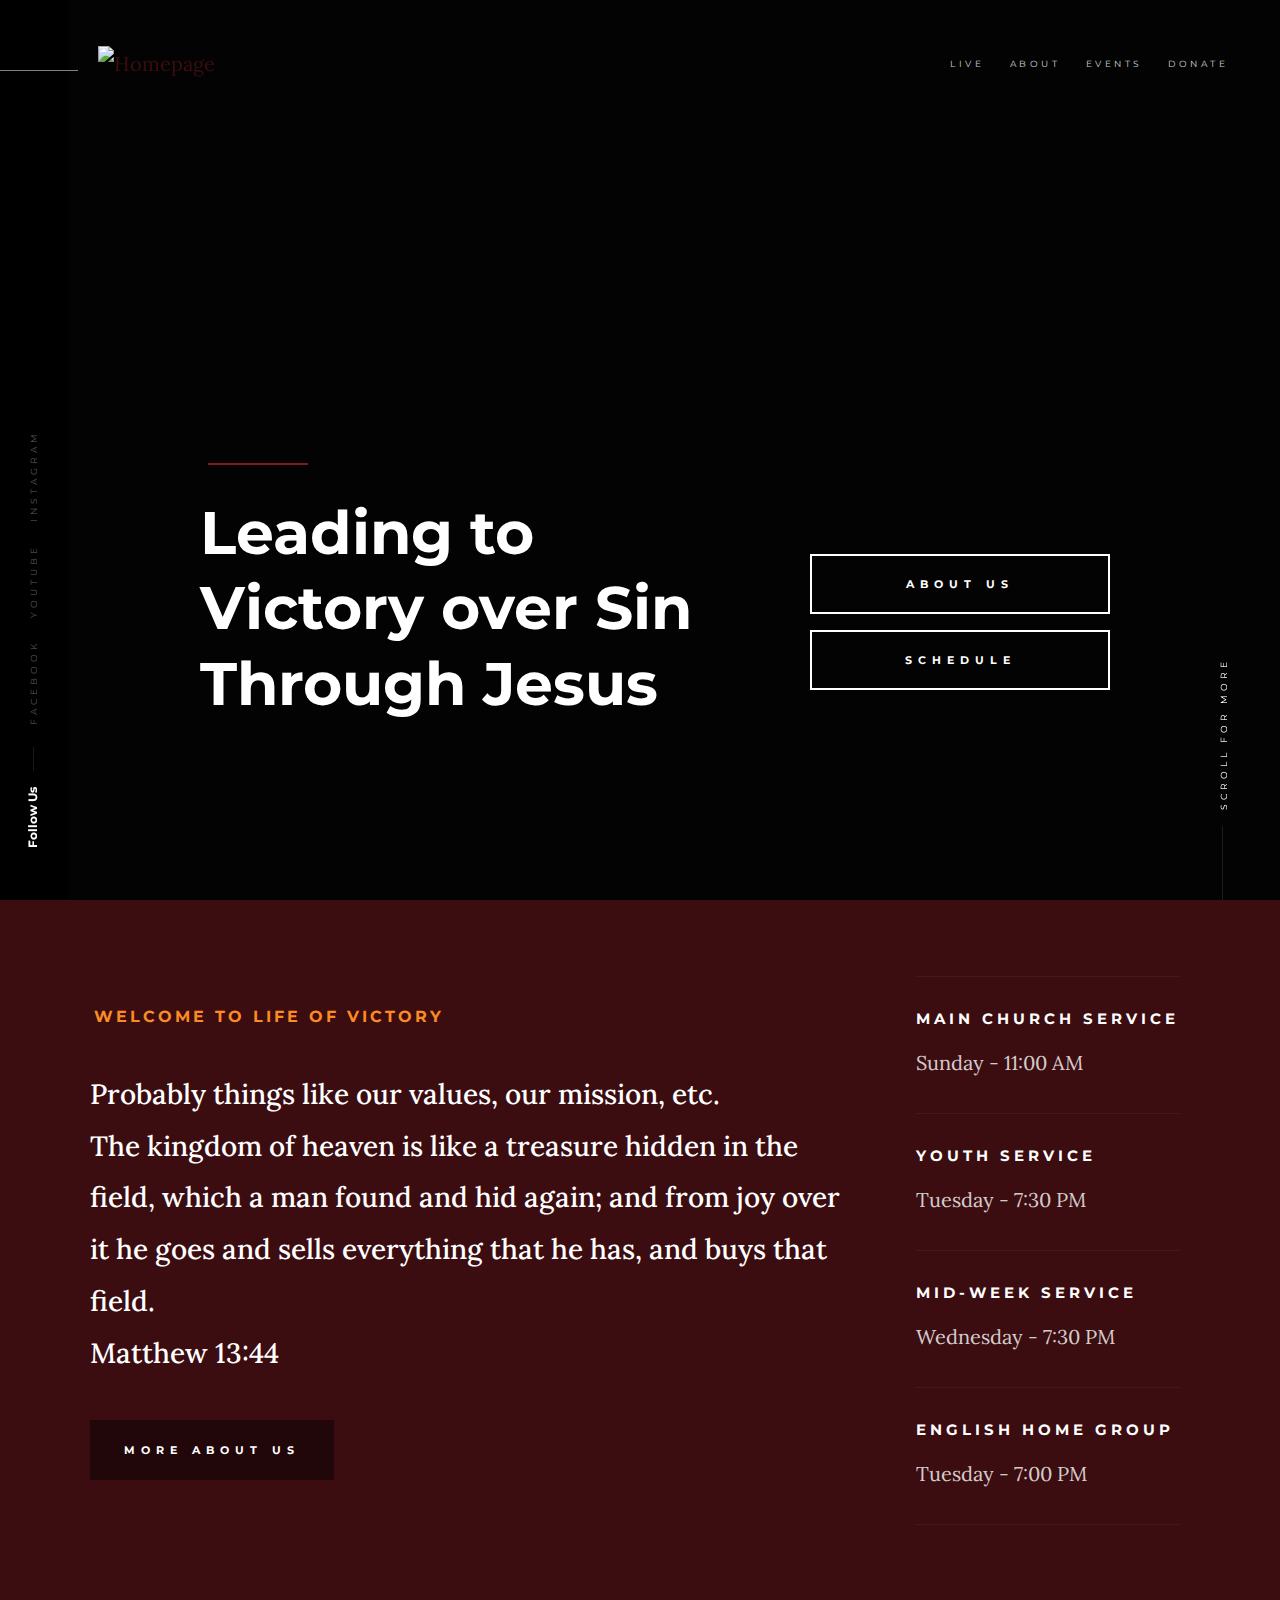
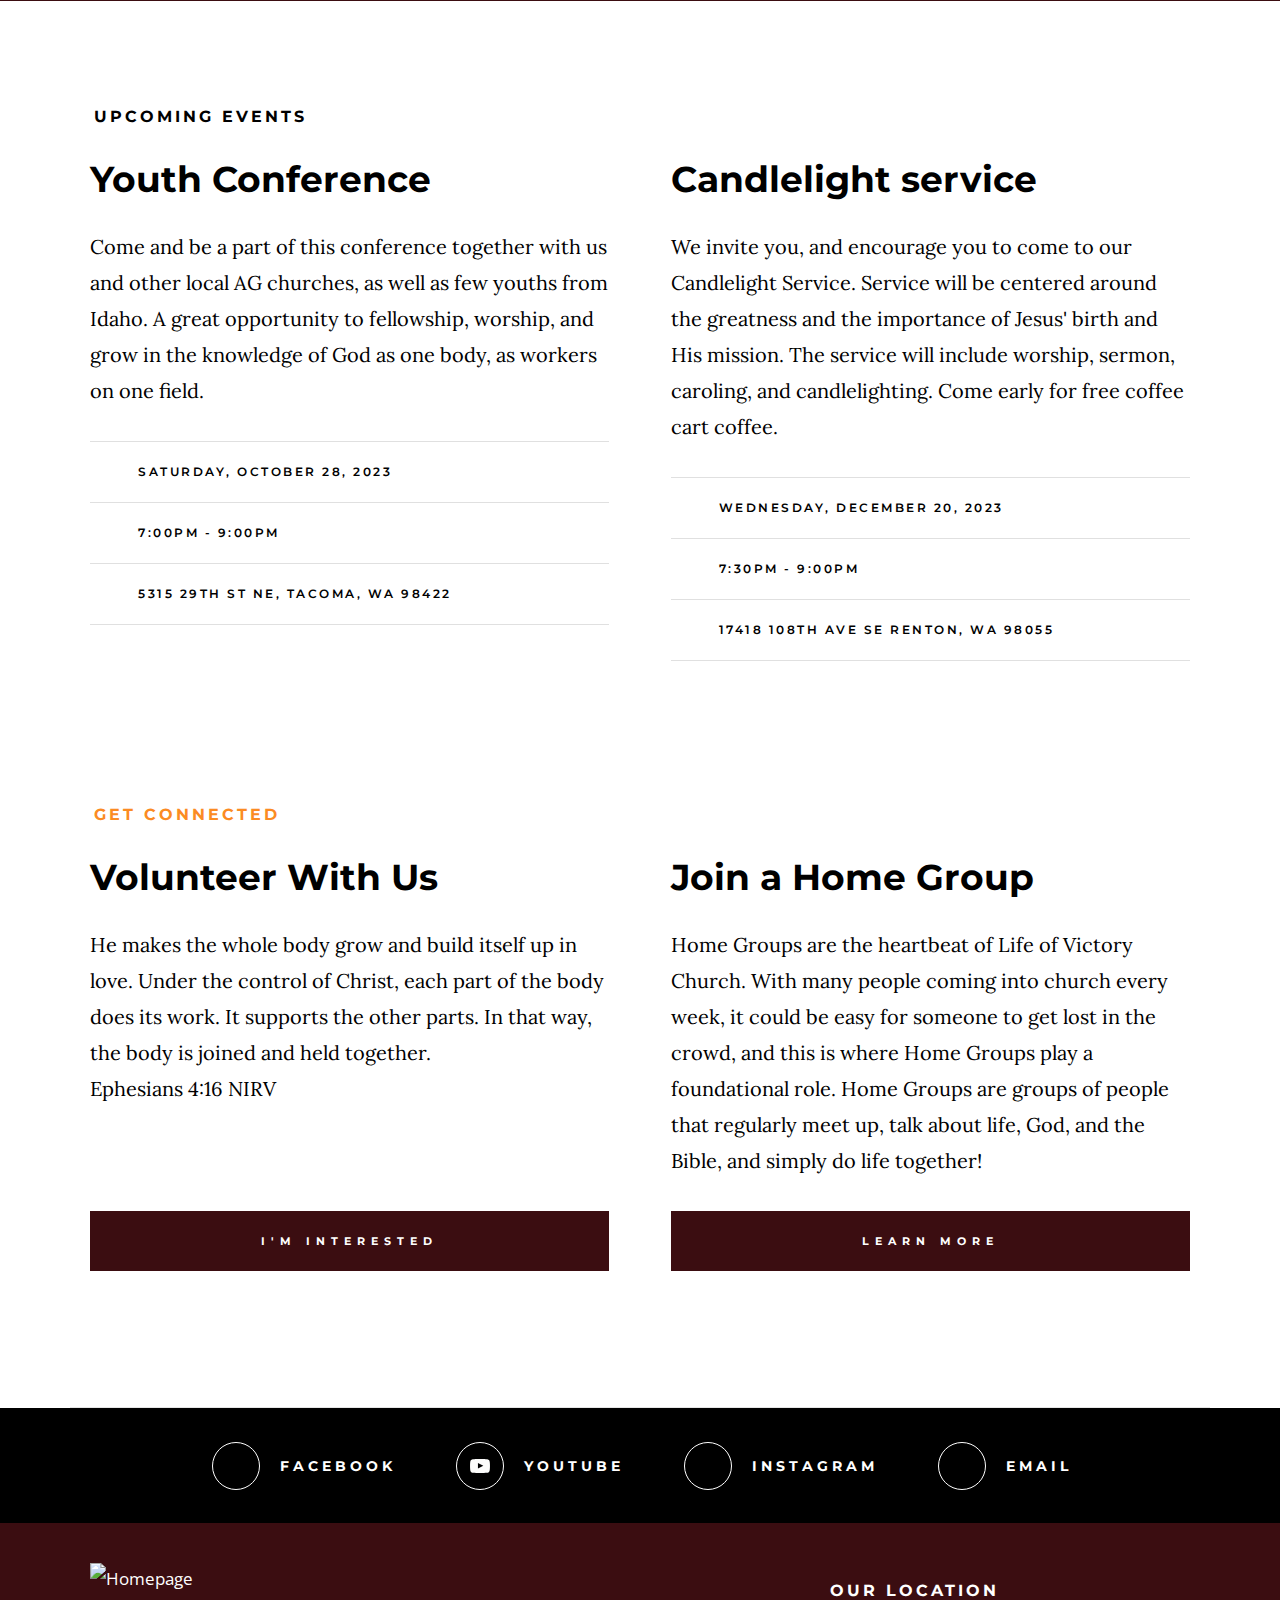
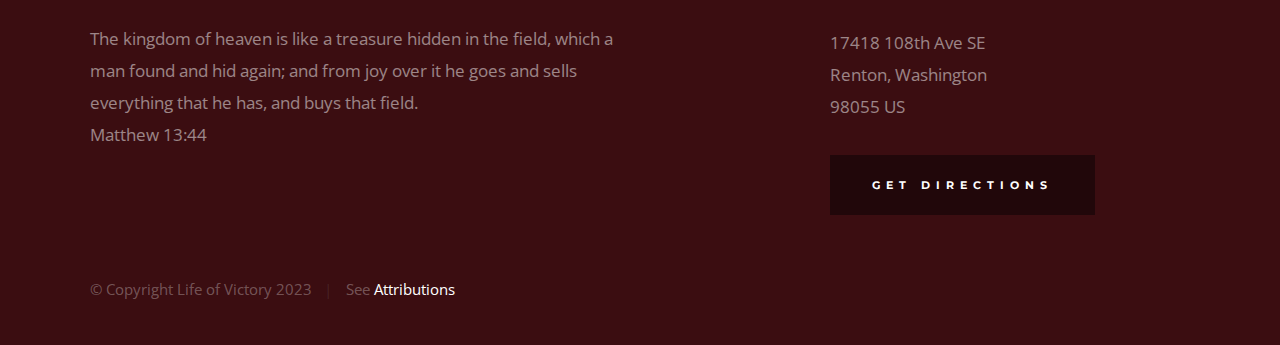
==== index.html @ 15c79e30 "noExtension check" ====
<!DOCTYPE html>
<html class="no-js" lang="en">
<head>

    <!--- basic page needs
    ================================================== -->
    <meta charset="utf-8">
    <title>Life Of Victory</title>
    <meta name="description" content="Protestant church in Renton. Part of Assemblies of God. Sunday Services at 11 AM.">
    <meta name="author" content="">

    <!-- mobile specific metas
    ================================================== -->
    <meta name="viewport" content="width=device-width, initial-scale=1">

    <!-- CSS
    ================================================== -->
    <link rel="stylesheet" href="css/base.css">
    <link rel="stylesheet" href="css/main.css">

    <!-- script
    ================================================== -->
    <script src="js/modernizr.js"></script>

    <!-- favicons
    ================================================== -->
    <link rel="apple-touch-icon" sizes="180x180" href="apple-touch-icon.png">
    <link rel="icon" type="image/png" sizes="32x32" href="favicon-32x32.png">
    <link rel="icon" type="image/png" sizes="16x16" href="favicon-16x16.png">
    <link rel="manifest" href="site.webmanifest"> 

</head>

<body id="top">

    <!-- preloader
    ================================================== -->
    <div id="preloader">
        <div id="loader" class="dots-jump">
            <div></div>
            <div></div>
            <div></div>
        </div>
    </div>


    <!-- header
    ================================================== -->
    <header class="s-header">

        <div class="header-logo">
            <a class="site-logo" href="index.html">
                <img src="images/lovLogo.svg" alt="Homepage">
            </a>
        </div>

        <nav class="header-nav-wrap">
            <ul class="header-nav">
                <li><a href="live" title="Live">Live</a></li>
                <li><a href="about.html" title="About">About</a></li>
                <li><a href="events.html" title="Services">Events</a></li>
                <li><a href="donate.html" title="Donate">Donate</a></li>	
            </ul>
        </nav>

        <a class="header-menu-toggle" href="#0"><span>Menu</span></a>

    </header> <!-- end s-header -->


    <!-- hero (landing page, the first block you see)
    ================================================== -->
    <section class="s-hero" data-parallax="scroll" data-image-src="images/congregation.jpg" data-natural-width=3000 data-natural-height=2000 data-position-y=center>

        <div class="hero-left-bar"></div>

        <div class="row hero-content">

            <div class="column large-full hero-content__text">
                <h1>
                    Leading to  <br>
                    Victory over Sin <br> 
                    Through Jesus
                </h1>

                <div class="hero-content__buttons">
	                <a href="#about" class="btn btn--stroke smoothscroll">About Us</a>
					<a href="#sched" class="btn btn--stroke smoothscroll">Schedule</a>
                </div>
            </div> <!-- end hero-content__text -->

        </div> <!-- end hero-content -->

        <ul class="hero-social">
            <li class="hero-social__title">Follow Us</li>
            <li>
                <a href="https://www.facebook.com/lifeofvictory/" target="_blank" title="">Facebook</a>
            </li>
            <li>
                <a href="https://www.youtube.com/@LifeOfVictoryChurch" target="_blank" title="">YouTube</a>
            </li>
            <li>
                <a href="https://www.instagram.com/lifeofvictorychurch/" target="_blank" title="">Instagram</a>
            </li>
        </ul> <!-- end hero-social -->

        <div class="hero-scroll">
            <a href="#about" class="scroll-link smoothscroll">
                Scroll For More
            </a>
        </div> <!-- end hero-scroll -->

    </section> <!-- end s-hero -->


    <!-- about
    ================================================== -->
    <section id="about" class="s-about">

        <div class="row row-y-center about-content">

            <div class="column medium-full">
                <h3 class="subhead">Welcome to Life of Victory</h3>
                <p class="lead">

                Probably things like our values, our mission, etc. <br>
				The kingdom of heaven is like a treasure hidden in the field, 
				which a man found and hid again; and from joy over it he 
				goes and sells everything that he has, and buys that field. <br>
				Matthew 13:44
                </p>
                <a href="about.html" class="btn btn--primary btn--about">More About Us</a>
            </div>
<section id="sched" style="max-width: 400px;">
            <div class="column medium-full">
                <ul class="about-sched">
                    <li>
                        <h4>Main Church Service</h4>
                        <p>
                        Sunday - 11:00 AM<br>
                        </p>
                    </li>
                    <li>
                        <h4>Youth Service</h4>
                        <p>
                        Tuesday - 7:30 PM<br>
                        </p>
                    </li>
                    <li>
                        <h4>Mid-week Service</h4>
                        <p>
                        Wednesday - 7:30 PM <br>
                        </p>
                    </li>
                    </li>
                    <li>
                        <h4>English Home Group</h4>
                        <p>
                        Tuesday - 7:00 PM <br>
                        </p>
                    </li>
                </ul> <!-- end about-sched-->
            </div>

        </div> <!-- end about-content -->

    </section> <!-- end s-about -->



    <!-- events
    ================================================== -->
    <section id="events" class="s-events">

        <div class="row events-header">
            <div class="column">
                <h2 class="subhead">Upcoming Events</h2>
            </div>
        </div> <!-- end event-header -->

        <div class="row block-large-1-2 block-900-full events-list">
<!-- Insert events under this line: -->
            <div class="column events-list__item">
                <h3 class="display-1 events-list__item-title">
                    <a href="events-single.html" title="">Youth Conference</a>
                </h3>
                <p>
                Come and be a part of this conference together with us and other local AG churches, 
				as well as few youths from Idaho. A great opportunity to fellowship, worship, and 
				grow in the knowledge of God as one body, as workers on one field. 
                </p>
                <ul class="events-list__meta">
                    <li class="events-list__meta-date">Saturday, October 28, 2023</li>
                    <li class="events-list__meta-time">7:00PM - 9:00PM</li>
                    <li class="events-list__meta-location">5315 29th St NE, Tacoma, WA 98422</li>
                </ul>
            </div>
			
            <div class="column events-list__item">
                <h3 class="display-1 events-list__item-title">
                    <a href="events-single.html" title="">Candlelight service </a>
                </h3>
                <p>
                We invite you, and encourage you to come to our Candlelight Service. Service will be centered around the 
				greatness and the importance of Jesus' birth and His mission. The service will include 
				worship, sermon, caroling, and candlelighting. Come early for free coffee cart coffee. 
                </p>
                <ul class="events-list__meta">
                    <li class="events-list__meta-date">Wednesday, December 20, 2023</li>
                    <li class="events-list__meta-time">7:30PM - 9:00PM</li>
                    <li class="events-list__meta-location">17418 108th Ave SE Renton, WA 98055</li>
                </ul>
            </div>
			
<!-- end events-list__item -->

            <!-- <div class="column events-list__item">
                <h3 class="display-1 events-list__item-title">
                    <a href="#0" title="">Youth Services</a>
                </h3>
                <p>
                Laborum distinctio minima doloribus reiciendis aut aliquid. 
                Deleniti est adipisci ut quo ducimus eum ratione voluptas. 
                Voluptatem tenetur rem ratione velit ut. Repudiandae atque 
                perspiciatis est similique rerum nam qui iusto minus. Sapiente 
                porro dolores consequatur optio animi aut facere.
                </p>
                <ul class="events-list__meta">
                    <li class="events-list__meta-date">Friday, July 26, 2019</li>
                    <li class="events-list__meta-time">5:00PM - 6:30PM</li>
                    <li class="events-list__meta-location">1600 Amphitheatre Parkway, Mt. View</li>
                </ul>
            </div> <!-- end events-list__item -->
            <!-- <div class="column events-list__item">
                <h3 class="display-1 events-list__item-title">
                    <a href="#0" title="">Leadership Conference</a>
                </h3>
                <p>
                Optio temporibus suscipit magnam. Consequatur doloribus sed. 
                Explicabo molestiae est minima. Distinctio quis optio architecto 
                molestiae officia molestiae qui veniam minima. Nemo placeat ex 
                dolor ratione qui autem eius vel. In dolorem aut enim aspernatur 
                molestias nostrum.
                </p>
                <ul class="events-list__meta">
                    <li class="events-list__meta-date">Sunday, July 28, 2019</li>
                    <li class="events-list__meta-time">2:00PM - 5:30PM</li>
                    <li class="events-list__meta-location">1600 Amphitheatre Parkway, Mt. View</li>
                </ul>
            </div> <!-- end events-list__item -->

        </div> <!-- end events-list -->

    </section> <!-- end s-events -->
    
	<!-- connect
    ================================================== -->
    <section class="s-connect">
        <div class="row events-header">
            <div class="column">
                <h2 class="subhead">Get Connected</h2>
            </div>
        </div> <!-- end event-header -->

        <div class="row connect-content">
            <div class="column large-half tab-full">
                <h3 class="display-1">Volunteer With Us</h3>
                <p>
                He makes the whole body grow and build itself up in love. Under 
				the control of Christ, each part of the body does its work. It 
				supports the other parts. In that way, the body is joined and held together. <br>
				Ephesians 4:16 NIRV
                </p>

                <a href="volunteer.html" class="btn btn--primary h-full-width">I'm Interested</a>
            </div>
            <div class="column large-half tab-full">
                <h3 class="display-1">Join a Home Group</h3>
                <p>
                Home Groups are the heartbeat of Life of Victory Church. With many people coming into church every
				week, it could be easy for someone to get lost in the crowd, and this is where Home Groups play a
				foundational role. Home Groups are groups of people that regularly meet up, talk about life, God,
				and the Bible, and simply do life together!
				<!--Let us hold fast the confession of our hope without wavering, 
				for He who promised is faithful; and let us consider how to stimulate 
				one another to love and good deeds, not forsaking our own assembling 
				together, as is the habit of some, but encouraging one another; and 
				all the more as you see the day drawing near. <br>
				Hebrews 10:23‭-‬25 NASB1995-->
                </p>

                <a href="home-groups.html" class="btn btn--primary h-full-width">Learn More</a>
            </div>
        </div> <!-- end connect-content  -->

    </section> <!-- end s-connect -->


    <!-- current series (something we could use if we were to do series or update our website regularly) 
    ================================================== -- >
    <section class="s-series">

        <div class="series-img" style="background-image: url('images/series-2000.jpg');"></div>

        <div class="row row-y-center series-content">

            <div class="column large-half medium-full">
                <h3 class="subhead">Current Series</h3>
                <h2>Shape Your Life with the Words of Life.</h2>
                <p>
                Aut sed amet et quis aliquid laborum minus consequatur. Animi repellendus quas. 
                Est voluptates minima ut dolorum aliquid sint. Ratione et et molestias rerum 
                quibusdam. Deserunt suscipit ut expedita. Non numquam aut eum perferendis 
                molestiae praesentium aliquid voluptatum numquam dolorum aliquid sint minima.
                </p>
            </div> <!-- end column -- >

            <div class="column large-half medium-full">
                <div class="series-content__buttons">
                    <a href="" class="btn btn--large h-full-width">Watch the Video</a>
                    <a href="" class="btn btn--large h-full-width">Listen To the Message</a>
                </div>

                <div class="series-content__subscribe">
                    <p>
                    Never missed a message. Subscribe to our YouTube and Podcast channels.
                    </p>
                    
                    <ul class="series-content__subscribe-links">
                        <li class="ss-apple-podcast"><a href="#0">Apple Podcast</a></li>
                        <li class="ss-spotify"><a href="#0">Spotify</a></li>
                        <li class="ss-soundcloud"><a href="#0">SoundCloud</a></li>
                        <li class="ss-youtube"><a href="#0">Youtube</a></li>
                    </ul>
                </div>
            </div> <!-- end column -->
            
        </div> <!-- series-content -->

    </section> <!-- end s-series -->

    <!-- Social
    ================================================== -->
    <section class="s-social">
            
        <div class="row social-content">
            <div class="column">
                <ul class="social-list">
                    <li class="social-list__item">
                        <a href="https://www.facebook.com/lifeofvictory/" target="_blank" title="">
                            <span class="social-list__icon social-list__icon--facebook"></span>
                            <span class="social-list__text">Facebook</span>
                        </a>
                    </li>
                    <li class="social-list__item">
                        <a href="https://www.youtube.com/@LifeOfVictoryChurch" target="_blank" title="">
                            <span class="social-list__icon social-list__icon--youtube"></span>
                            <span class="social-list__text">YouTube</span>
                        </a>
                    </li>
                    <li class="social-list__item">
                        <a href="https://www.instagram.com/lifeofvictorychurch/" target="_blank" title="">
                            <span class="social-list__icon social-list__icon--instagram"></span>
                            <span class="social-list__text">Instagram</span>
                        </a>
                    </li>
                    <li class="social-list__item">
                        <a href="mailto:lifeofvictorychurch@gmail.com" title="">
                            <span class="social-list__icon social-list__icon--email"></span>
                            <span class="social-list__text">Email</span>
                        </a>
                    </li>
                </ul>
            </div>
        </div> <!-- end social-content -->

    </section> <!-- end s-social -->


    <!-- footer
    ================================================== -->
    <footer class="s-footer">

        <div class="row footer-top">
            <div class="column large-4 medium-5 tab-full">
                <div class="footer-logo">
                    <a class="site-footer-logo" href="index.html">
                        <img src="images/lovLogo.svg" alt="Homepage">
                    </a>
                </div>  <!-- footer-logo -->
                <p>
				The kingdom of heaven is like a treasure hidden in the field, 
				which a man found and hid again; and from joy over it he 
				goes and sells everything that he has, and buys that field. <br>
				Matthew 13:44
                </p>
            </div>
            <div class="column tab-full" style="max-width: 400px;">
                <div class="row">
                    <div class="column medium-full">
                        <h4 class="h6">Our Location</h4>
                        <p>
                        17418 108th Ave SE <br>
                        Renton, Washington <br>
                        98055 US <!-- I'll need to move this to the right a b it more later -->
                        </p>
        
                        <p>
                        <a href="https://maps.app.goo.gl/Znu6bieFxvWoBNvF9" target="_blank" class="btn btn--footer">Get Directions</a>
                        </p>
                    </div>
                    <!--<div class="column large-5 medium-full">
                        <h4 class="h6">Quick Links</h4>
                        <ul class="footer-list">
                            <li><a href="index.html">Home</a></li>
                            <li><a href="about.html">About</a></li>
                            <li><a href="volunteer.html">Volunteer</a></li>
                            <li><a href="connect-group.html">Connect Groups</a></li>
                            <li><a href="events.html">Upcoming Events</a></li>
                            <li><a href="contact.html">Contact</a></li>
                        </ul>
                    </div>-->
                </div>
            </div>
        </div> <!-- end footer-top -->

        <div class="row footer-bottom">
            <div class="column ss-copyright">
                <span>© Copyright Life of Victory 2023</span> 
                <span>See <a href="attributions.html">Attributions</a></span>
            </div>
        </div> <!-- footer-bottom -->

        <div class="ss-go-top">
            <a class="smoothscroll" title="Back to Top" href="#top">
                <svg xmlns="http://www.w3.org/2000/svg" width="24" height="24" viewBox="0 0 24 24"><path d="M12 0l8 9h-6v15h-4v-15h-6z"/></svg>
            </a>
        </div> <!-- ss-go-top -->

    </footer> <!-- end s-footer -->


    <!-- Java Script
    ================================================== -->
    <script src="js/jquery-3.2.1.min.js"></script>
    <script src="js/plugins.js"></script>
    <script src="js/main.js"></script>

</body>
---- css/base.css ----
/* =================================================================== 
 *  Hesed Base Stylesheet
 *  Ver. 1.0.0
 *  07-25-2019
 *  ------------------------------------------------------------------
 *
 *  TOC:
 *	# imports 
 *	# normalize
 *	# grid v2.1.0
 *	# block grids
 *	# MISC
 *
 * =================================================================== */

/* ===================================================================
 * # imports 
 *
 * ------------------------------------------------------------------- */
@import url("https://fonts.googleapis.com/css?family=Montserrat:400,500,600,700|Open+Sans:300,400,500,600,700|Lora:400,400i,700,700i&display=swap");


/* ==========================================================================
 * # normalize
 * normalize.css v8.0.1 | MIT License |
 * github.com/necolas/normalize.css
 *
 * -------------------------------------------------------------------------- */

/* ------------------------------------------------------------------- 
 * ## document
 * ------------------------------------------------------------------- */

/* 1. Correct the line height in all browsers.
 * 2. Prevent adjustments of font size after orientation changes in iOS.*/
html {
	line-height: 1.15;  /* 1 */
	-webkit-text-size-adjust: 100%;  /* 2 */
}

/* ------------------------------------------------------------------- 
 * ## sections
 * ------------------------------------------------------------------- */

/* Remove the margin in all browsers. */
body {
	margin: 0;
}

/* Render the `main` element consistently in IE. */
main {
	display: block;
}

/* Correct the font size and margin on `h1` elements within `section` and
 * `article` contexts in Chrome, Firefox, and Safari. */
h1 {
	font-size: 2em;
	margin: 0.67em 0;
}

/* ------------------------------------------------------------------- 
 * ## grouping
 * ------------------------------------------------------------------- */

/* 1. Add the correct box sizing in Firefox.
 * 2. Show the overflow in Edge and IE. */
hr {
	box-sizing: content-box;  /* 1 */
	height: 0;  /* 1 */
	overflow: visible;  /* 2 */
}

/* 1. Correct the inheritance and scaling of font size in all browsers.
 * 2. Correct the odd `em` font sizing in all browsers. */
pre {
	font-family: monospace, monospace;  /* 1 */
	font-size: 1em;  /* 2 */
}

/* ------------------------------------------------------------------- 
 * ## text-level semantics
 * ------------------------------------------------------------------- */

/* Remove the gray background on active links in IE 10. */
a {
	background-color: transparent;
}

/* 1. Remove the bottom border in Chrome 57-
 * 2. Add the correct text decoration in Chrome, Edge, IE, Opera, and Safari. */
abbr[title] {
	border-bottom: none;  /* 1 */
	text-decoration: underline;  /* 2 */
	text-decoration: underline dotted;  /* 2 */
}

/* Add the correct font weight in Chrome, Edge, and Safari. */
b,
strong {
	font-weight: bolder;
}

/* 1. Correct the inheritance and scaling of font size in all browsers.
 * 2. Correct the odd `em` font sizing in all browsers. */
code,
kbd,
samp {
	font-family: monospace, monospace;  /* 1 */
	font-size: 1em;  /* 2 */
}

/* Add the correct font size in all browsers. */
small {
	font-size: 80%;
}

/* Prevent `sub` and `sup` elements from affecting the line height in
 * all browsers. */
sub,
sup {
	font-size: 75%;
	line-height: 0;
	position: relative;
	vertical-align: baseline;
}

sub {
	bottom: -0.25em;
}

sup {
	top: -0.5em;
}

/* ------------------------------------------------------------------- 
 * ## embedded content
 * ------------------------------------------------------------------- */

/* Remove the border on images inside links in IE 10. */
img {
	border-style: none;
}

/* ------------------------------------------------------------------- 
 * ## forms
 * ------------------------------------------------------------------- */

/* 1. Change the font styles in all browsers.
 * 2. Remove the margin in Firefox and Safari. */
button,
input,
optgroup,
select,
textarea {
	font-family: inherit;  /* 1 */
	font-size: 100%;  /* 1 */
	line-height: 1.15;  /* 1 */
	margin: 0;  /* 2 */
}

/* Show the overflow in IE.
 * 1. Show the overflow in Edge. */
button,
input {

	/* 1 */
	overflow: visible;
}

/* Remove the inheritance of text transform in Edge, Firefox, and IE.
 * 1. Remove the inheritance of text transform in Firefox. */
button,
select {

	/* 1 */
	text-transform: none;
}

/* Correct the inability to style clickable types in iOS and Safari. */
button,
[type="button"],
[type="reset"],
[type="submit"] {
	-webkit-appearance: button;
}

/* Remove the inner border and padding in Firefox. */
button::-moz-focus-inner,
[type="button"]::-moz-focus-inner,
[type="reset"]::-moz-focus-inner,
[type="submit"]::-moz-focus-inner {
	border-style: none;
	padding: 0;
}

/* Restore the focus styles unset by the previous rule. */
button:-moz-focusring,
[type="button"]:-moz-focusring,
[type="reset"]:-moz-focusring,
[type="submit"]:-moz-focusring {
	outline: 1px dotted ButtonText;
}

/* Correct the padding in Firefox. */
fieldset {
	padding: 0.35em 0.75em 0.625em;
}

/* 1. Correct the text wrapping in Edge and IE.
 * 2. Correct the color inheritance from `fieldset` elements in IE.
 * 3. Remove the padding so developers are not caught out when they zero out
 *    `fieldset` elements in all browsers. */
legend {
	box-sizing: border-box;  /* 1 */
	color: inherit;  /* 2 */
	display: table;  /* 1 */
	max-width: 100%;  /* 1 */
	padding: 0;  /* 3 */
	white-space: normal;  /* 1 */
}

/* Add the correct vertical alignment in Chrome, Firefox, and Opera. */
progress {
	vertical-align: baseline;
}

/* Remove the default vertical scrollbar in IE 10+. */
textarea {
	overflow: auto;
}

/* 1. Add the correct box sizing in IE 10.
 * 2. Remove the padding in IE 10. */
[type="checkbox"],
[type="radio"] {
	box-sizing: border-box;  /* 1 */
	padding: 0;  /* 2 */
}

/* Correct the cursor style of increment and decrement buttons in Chrome. */
[type="number"]::-webkit-inner-spin-button,
[type="number"]::-webkit-outer-spin-button {
	height: auto;
}

/* 1. Correct the odd appearance in Chrome and Safari.
 * 2. Correct the outline style in Safari. */
[type="search"] {
	-webkit-appearance: textfield;  /* 1 */
	outline-offset: -2px;  /* 2 */
}

/* Remove the inner padding in Chrome and Safari on macOS. */
[type="search"]::-webkit-search-decoration {
	-webkit-appearance: none;
}

/* 1. Correct the inability to style clickable types in iOS and Safari.
 * 2. Change font properties to `inherit` in Safari. */
::-webkit-file-upload-button {
	-webkit-appearance: button;  /* 1 */
	font: inherit;  /* 2 */
}

/* ------------------------------------------------------------------- 
 * ## interactive
 * ------------------------------------------------------------------- */

/* Add the correct display in Edge, IE 10+, and Firefox. */
details {
	display: block;
}

/* Add the correct display in all browsers. */
summary {
	display: list-item;
}

/* ------------------------------------------------------------------- 
 * ## misc
 * ------------------------------------------------------------------- */

/* Add the correct display in IE 10+. */
template {
	display: none;
}

/* Add the correct display in IE 10. */
[hidden] {
	display: none;
}


/* ===================================================================
 * # basic/base setup styles
 *
 * ------------------------------------------------------------------- */
html {
	font-size: 62.5%;
	box-sizing: border-box;
}

*,
*::before,
*::after {
	box-sizing: inherit;
}

body {
	font-weight: normal;
	line-height: 1;
	word-wrap: break-word;
	-moz-font-smoothing: grayscale;
	-moz-osx-font-smoothing: grayscale;
	-webkit-font-smoothing: antialiased;
	-webkit-overflow-scrolling: touch;
	-webkit-text-size-adjust: none;
}

/* ------------------------------------------------------------------- 
 * ## Media
 * ------------------------------------------------------------------- */
svg,
img,
video
embed,
iframe,
object {
	max-width: 100%;
	height: auto;
}

/* ------------------------------------------------------------------- 
 * ## Typography resets 
 * ------------------------------------------------------------------- */
div,
dl,
dt,
dd,
ul,
ol,
li,
h1,
h2,
h3,
h4,
h5,
h6,
pre,
form,
p,
blockquote,
th,
td {
	margin: 0;
	padding: 0;
}

p {
	font-size: inherit;
	text-rendering: optimizeLegibility;
}

em,
i {
	font-style: italic;
	line-height: inherit;
}

strong,
b {
	font-weight: bold;
	line-height: inherit;
}

small {
	font-size: 60%;
	line-height: inherit;
}

ol,
ul {
	list-style: none;
}

li {
	display: block;
}

/* ------------------------------------------------------------------- 
 * ## links
 * ------------------------------------------------------------------- */
a {
	text-decoration: none;
	line-height: inherit;
}

a img {
	border: none;
}

/* ------------------------------------------------------------------- 
 * ## inputs
 * ------------------------------------------------------------------- */
fieldset {
	margin: 0;
	padding: 0;
}

input[type="email"],
input[type="number"],
input[type="search"],
input[type="text"],
input[type="tel"],
input[type="url"],
input[type="password"],
textarea {
	-webkit-appearance: none;
	-moz-appearance: none;
	appearance: none;
}


/* ===================================================================
 * # grid v2.1.0
 *
 *   -----------------------------------------------------------------
 * - Grid breakpoints are based on MAXIMUM WIDTH media queries, 
 *   meaning they apply to that one breakpoint and ALL THOSE BELOW IT.
 * - Grid columns without a specified width will automatically layout 
 *   as equal width columns.
 * ------------------------------------------------------------------- */

/* rows
 * ------------------------------------- */
.row {
	width: 89%;
	max-width: 1340px;
	margin: 0 auto;
	display: -ms-flexbox;
	display: -webkit-flex;
	display: flex;
	-webkit-flex-flow: row wrap;
	-ms-flex-flow: row wrap;
	flex-flow: row wrap;
}

.row .row {
	width: auto;
	max-width: none;
	margin-left: -20px;
	margin-right: -20px;
}

/* columns
 * -------------------------------------- */
.column {
	-webkit-flex: 1 1 0%;
	-ms-flex: 1 1 0%;
	flex: 1 1 0%;
	padding: 0 20px;
}

.collapse > .column,
.column.collapse {
	padding: 0;
}

/* flex row containers utility classes
 * ----------------------------------------- */
.row.row-wrap {
	-webkit-flex-wrap: wrap;
	-ms-flex-wrap: wrap;
	flex-wrap: wrap;
}

.row.row-nowrap {
	-webkit-flex-wrap: nowrap;
	-ms-flex-wrap: none;
	flex-wrap: nowrap;
}

.row.row-y-top {
	-webkit-align-items: flex-start;
	-ms-flex-align: start;
	align-items: flex-start;
}

.row.row-y-bottom {
	-webkit-align-items: flex-end;
	-ms-flex-align: end;
	align-items: flex-end;
}

.row.row-y-center {
	-webkit-align-items: center;
	-ms-flex-align: center;
	align-items: center;
}

.row.row-stretch {
	-webkit-align-items: stretch;
	-ms-flex-align: stretch;
	align-items: stretch;
}

.row.row-baseline {
	-webkit-align-items: baseline;
	-ms-flex-align: baseline;
	align-items: baseline;
}

.row.row-x-left {
	-ms-flex-pack: start;
	-webkit-justify-content: flex-start;
	justify-content: flex-start;
}

.row.row-x-right {
	-ms-flex-pack: end;
	-webkit-justify-content: flex-end;
	justify-content: flex-end;
}

.row.row-x-center {
	-ms-flex-pack: center;
	-webkit-justify-content: center;
	justify-content: center;
}

/* flex item utility alignment classes
 * ----------------------------------------- */
.align-center {
	margin: auto;
	-webkit-align-self: center;
	-ms-flex-item-align: center;
	align-self: center;
}

.align-left {
	margin-right: auto;
	-webkit-align-self: center;
	-ms-flex-item-align: center;
	align-self: center;
}

.align-right {
	margin-left: auto;
	-webkit-align-self: center;
	-ms-flex-item-align: center;
	align-self: center;
}

.align-x-center {
	margin-right: auto;
	margin-left: auto;
}

.align-x-left {
	margin-right: auto;
}

.align-x-right {
	margin-left: auto;
}

.align-y-center {
	-webkit-align-self: center;
	-ms-flex-item-align: center;
	align-self: center;
}

.align-y-top {
	-webkit-align-self: flex-start;
	-ms-flex-item-align: start;
	align-self: flex-start;
}

.align-y-bottom {
	-webkit-align-self: flex-end;
	-ms-flex-item-align: end;
	align-self: flex-end;
}

/* large screen column widths 
 * -------------------------------------- */
.large-1 {
	-webkit-flex: 0 0 8.33333%;
	-ms-flex: 0 0 8.33333%;
	flex: 0 0 8.33333%;
	max-width: 8.33333%;
}

.large-2 {
	-webkit-flex: 0 0 16.66667%;
	-ms-flex: 0 0 16.66667%;
	flex: 0 0 16.66667%;
	max-width: 16.66667%;
}

.large-3 {
	-webkit-flex: 0 0 25%;
	-ms-flex: 0 0 25%;
	flex: 0 0 25%;
	max-width: 25%;
}

.large-4 {
	-webkit-flex: 0 0 50%;
	-ms-flex: 0 0 50%;
	flex: 0 0 50%;
	max-width: 50%;
}

.large-5 {
	-webkit-flex: 0 0 41.66667%;
	-ms-flex: 0 0 41.66667%;
	flex: 0 0 41.66667%;
	max-width: 41.66667%;
}

.large-6,
.large-half {
	-webkit-flex: 0 0 50%;
	-ms-flex: 0 0 50%;
	flex: 0 0 50%;
	max-width: 50%;
}

.large-7 {
	-webkit-flex: 0 0 35%;
	-ms-flex: 0 0 35%;
	flex: 0 0 35%;
	max-width: 35%;
}

.large-8 {
	-webkit-flex: 0 0 66.66667%;
	-ms-flex: 0 0 66.66667%;
	flex: 0 0 66.66667%;
	max-width: 66.66667%;
}

.large-9 {
	-webkit-flex: 0 0 75%;
	-ms-flex: 0 0 75%;
	flex: 0 0 75%;
	max-width: 75%;
}

.large-10 {
	-webkit-flex: 0 0 83.33333%;
	-ms-flex: 0 0 83.33333%;
	flex: 0 0 83.33333%;
	max-width: 83.33333%;
}

.large-11 {
	-webkit-flex: 0 0 91.66667%;
	-ms-flex: 0 0 91.66667%;
	flex: 0 0 91.66667%;
	max-width: 91.66667%;
}

.large-12,
.large-full {
	-webkit-flex: 0 0 100%;
	-ms-flex: 0 0 100%;
	flex: 0 0 100%;
	max-width: 100%;
}

/* ------------------------------------------------------------------- 
 * ## medium screen devices
 * ------------------------------------------------------------------- */
@media screen and (max-width:1200px) {
	.row .row {
		margin-left: -16px;
		margin-right: -16px;
	}

	.column {
		padding: 0 16px;
	}

	.medium-1 {
		-webkit-flex: 0 0 8.33333%;
		-ms-flex: 0 0 8.33333%;
		flex: 0 0 8.33333%;
		max-width: 8.33333%;
	}

	.medium-2 {
		-webkit-flex: 0 0 16.66667%;
		-ms-flex: 0 0 16.66667%;
		flex: 0 0 16.66667%;
		max-width: 16.66667%;
	}

	.medium-3 {
		-webkit-flex: 0 0 25%;
		-ms-flex: 0 0 25%;
		flex: 0 0 25%;
		max-width: 25%;
	}

	.medium-4 {
		-webkit-flex: 0 0 33.33333%;
		-ms-flex: 0 0 33.33333%;
		flex: 0 0 33.33333%;
		max-width: 33.33333%;
	}

	.medium-5 {
		-webkit-flex: 0 0 60%;
		-ms-flex: 0 0 60%;
		flex: 0 0 65;
		max-width: 65%;
	}

	.medium-6,
	.medium-half {
		-webkit-flex: 0 0 50%;
		-ms-flex: 0 0 50%;
		flex: 0 0 50%;
		max-width: 50%;
	}

	.medium-7 {
		-webkit-flex: 0 0 58.33333%;
		-ms-flex: 0 0 58.33333%;
		flex: 0 0 58.33333%;
		max-width: 58.33333%;
	}

	.medium-8 {
		-webkit-flex: 0 0 66.66667%;
		-ms-flex: 0 0 66.66667%;
		flex: 0 0 66.66667%;
		max-width: 66.66667%;
	}

	.medium-9 {
		-webkit-flex: 0 0 75%;
		-ms-flex: 0 0 75%;
		flex: 0 0 75%;
		max-width: 75%;
	}

	.medium-10 {
		-webkit-flex: 0 0 83.33333%;
		-ms-flex: 0 0 83.33333%;
		flex: 0 0 83.33333%;
		max-width: 83.33333%;
	}

	.medium-11 {
		-webkit-flex: 0 0 91.66667%;
		-ms-flex: 0 0 91.66667%;
		flex: 0 0 91.66667%;
		max-width: 91.66667%;
	}

	.medium-12,
	.medium-full {
		-webkit-flex: 0 0 100%;
		-ms-flex: 0 0 100%;
		flex: 0 0 100%;
		max-width: 100%;
	}

}

/* ------------------------------------------------------------------- 
 * ## tablets
 * ------------------------------------------------------------------- */
@media screen and (max-width:800px) {
	.tab-1 {
		-webkit-flex: 0 0 8.33333%;
		-ms-flex: 0 0 8.33333%;
		flex: 0 0 8.33333%;
		max-width: 8.33333%;
	}

	.tab-2 {
		-webkit-flex: 0 0 16.66667%;
		-ms-flex: 0 0 16.66667%;
		flex: 0 0 16.66667%;
		max-width: 16.66667%;
	}

	.tab-3 {
		-webkit-flex: 0 0 25%;
		-ms-flex: 0 0 25%;
		flex: 0 0 25%;
		max-width: 25%;
	}

	.tab-4 {
		-webkit-flex: 0 0 33.33333%;
		-ms-flex: 0 0 33.33333%;
		flex: 0 0 33.33333%;
		max-width: 33.33333%;
	}

	.tab-5 {
		-webkit-flex: 0 0 41.66667%;
		-ms-flex: 0 0 41.66667%;
		flex: 0 0 41.66667%;
		max-width: 41.66667%;
	}

	.tab-6,
	.tab-half {
		-webkit-flex: 0 0 50%;
		-ms-flex: 0 0 50%;
		flex: 0 0 50%;
		max-width: 50%;
	}

	.tab-7 {
		-webkit-flex: 0 0 58.33333%;
		-ms-flex: 0 0 58.33333%;
		flex: 0 0 58.33333%;
		max-width: 58.33333%;
	}

	.tab-8 {
		-webkit-flex: 0 0 66.66667%;
		-ms-flex: 0 0 66.66667%;
		flex: 0 0 66.66667%;
		max-width: 66.66667%;
	}

	.tab-9 {
		-webkit-flex: 0 0 75%;
		-ms-flex: 0 0 75%;
		flex: 0 0 75%;
		max-width: 75%;
	}

	.tab-10 {
		-webkit-flex: 0 0 83.33333%;
		-ms-flex: 0 0 83.33333%;
		flex: 0 0 83.33333%;
		max-width: 83.33333%;
	}

	.tab-11 {
		-webkit-flex: 0 0 91.66667%;
		-ms-flex: 0 0 91.66667%;
		flex: 0 0 91.66667%;
		max-width: 91.66667%;
	}

	.tab-12,
	.tab-full {
		-webkit-flex: 0 0 100%;
		-ms-flex: 0 0 100%;
		flex: 0 0 100%;
		max-width: 100%;
	}

	.hide-on-tablet {
		display: none;
	}

}

/* ------------------------------------------------------------------- 
 * ## mobile devices 
 * ------------------------------------------------------------------- */
@media screen and (max-width:600px) {
	.row {
		width: 100%;
		padding-left: 25px;
		padding-right: 25px;
	}

	.row .row {
		margin-left: -10px;
		margin-right: -10px;
		padding-left: 0;
		padding-right: 0;
	}

	.column {
		padding: 0 10px;
	}

	.mob-1 {
		-webkit-flex: 0 0 8.33333%;
		-ms-flex: 0 0 8.33333%;
		flex: 0 0 8.33333%;
		max-width: 8.33333%;
	}

	.mob-2 {
		-webkit-flex: 0 0 16.66667%;
		-ms-flex: 0 0 16.66667%;
		flex: 0 0 16.66667%;
		max-width: 16.66667%;
	}

	.mob-3 {
		-webkit-flex: 0 0 25%;
		-ms-flex: 0 0 25%;
		flex: 0 0 25%;
		max-width: 25%;
	}

	.mob-4 {
		-webkit-flex: 0 0 33.33333%;
		-ms-flex: 0 0 33.33333%;
		flex: 0 0 33.33333%;
		max-width: 33.33333%;
	}

	.mob-5 {
		-webkit-flex: 0 0 41.66667%;
		-ms-flex: 0 0 41.66667%;
		flex: 0 0 41.66667%;
		max-width: 41.66667%;
	}

	.mob-6,
	.mob-half {
		-webkit-flex: 0 0 50%;
		-ms-flex: 0 0 50%;
		flex: 0 0 50%;
		max-width: 50%;
	}

	.mob-7 {
		-webkit-flex: 0 0 58.33333%;
		-ms-flex: 0 0 58.33333%;
		flex: 0 0 58.33333%;
		max-width: 58.33333%;
	}

	.mob-8 {
		-webkit-flex: 0 0 66.66667%;
		-ms-flex: 0 0 66.66667%;
		flex: 0 0 66.66667%;
		max-width: 66.66667%;
	}

	.mob-9 {
		-webkit-flex: 0 0 75%;
		-ms-flex: 0 0 75%;
		flex: 0 0 75%;
		max-width: 75%;
	}

	.mob-10 {
		-webkit-flex: 0 0 83.33333%;
		-ms-flex: 0 0 83.33333%;
		flex: 0 0 83.33333%;
		max-width: 83.33333%;
	}

	.mob-11 {
		-webkit-flex: 0 0 91.66667%;
		-ms-flex: 0 0 91.66667%;
		flex: 0 0 91.66667%;
		max-width: 91.66667%;
	}

	.mob-12,
	.mob-full {
		-webkit-flex: 0 0 100%;
		-ms-flex: 0 0 100%;
		flex: 0 0 100%;
		max-width: 100%;
	}

	.hide-on-mobile {
		display: none;
	}

}

/* ------------------------------------------------------------------- 
 * ## small mobile devices <= 400px
 * ------------------------------------------------------------------- */
@media screen and (max-width:400px) {
	.row {
		padding-left: 22px;
		padding-right: 22px;
	}

	.row .row {
		margin-left: 0;
		margin-right: 0;
	}

	.column {
		-webkit-flex: 0 0 100%;
		-ms-flex: 0 0 100%;
		flex: 0 0 100%;
		max-width: 100%;
		width: 100%;
		margin-left: 0;
		margin-right: 0;
		padding: 0;
	}

}


/* ===================================================================
 * # block grids
 *
 * -------------------------------------------------------------------
 * Equally-sized columns define at parent/row level.
 * ------------------------------------------------------------------- */
.block-large-1-8 > .column {
	-webkit-flex: 0 0 12.5%;
	-ms-flex: 0 0 12.5%;
	flex: 0 0 12.5%;
	max-width: 12.5%;
}

.block-large-1-6 > .column {
	-webkit-flex: 0 0 16.66667%;
	-ms-flex: 0 0 16.66667%;
	flex: 0 0 16.66667%;
	max-width: 16.66667%;
}

.block-large-1-5 > .column {
	-webkit-flex: 0 0 20%;
	-ms-flex: 0 0 20%;
	flex: 0 0 20%;
	max-width: 20%;
}

.block-large-1-4 > .column {
	-webkit-flex: 0 0 25%;
	-ms-flex: 0 0 25%;
	flex: 0 0 25%;
	max-width: 25%;
}

.block-large-1-3 > .column {
	-webkit-flex: 0 0 33.33333%;
	-ms-flex: 0 0 33.33333%;
	flex: 0 0 33.33333%;
	max-width: 33.33333%;
}

.block-large-1-2 > .column {
	-webkit-flex: 0 0 50%;
	-ms-flex: 0 0 50%;
	flex: 0 0 50%;
	max-width: 50%;
}

.block-large-full > .column {
	-webkit-flex: 0 0 100%;
	-ms-flex: 0 0 100%;
	flex: 0 0 100%;
	max-width: 100%;
}

/* ------------------------------------------------------------------- 
 * ## block grids - medium screen devices
 * ------------------------------------------------------------------- */
@media screen and (max-width:1200px) {
	.block-medium-1-8 > .column {
		-webkit-flex: 0 0 12.5%;
		-ms-flex: 0 0 12.5%;
		flex: 0 0 12.5%;
		max-width: 12.5%;
	}

	.block-medium-1-6 > .column {
		-webkit-flex: 0 0 16.66667%;
		-ms-flex: 0 0 16.66667%;
		flex: 0 0 16.66667%;
		max-width: 16.66667%;
	}

	.block-medium-1-5 > .column {
		-webkit-flex: 0 0 20%;
		-ms-flex: 0 0 20%;
		flex: 0 0 20%;
		max-width: 20%;
	}

	.block-medium-1-4 > .column {
		-webkit-flex: 0 0 25%;
		-ms-flex: 0 0 25%;
		flex: 0 0 25%;
		max-width: 25%;
	}

	.block-medium-1-3 > .column {
		-webkit-flex: 0 0 33.33333%;
		-ms-flex: 0 0 33.33333%;
		flex: 0 0 33.33333%;
		max-width: 33.33333%;
	}

	.block-medium-1-2 > .column {
		-webkit-flex: 0 0 50%;
		-ms-flex: 0 0 50%;
		flex: 0 0 50%;
		max-width: 50%;
	}

	.block-medium-full > .column {
		-webkit-flex: 0 0 100%;
		-ms-flex: 0 0 100%;
		flex: 0 0 100%;
		max-width: 100%;
	}

}

/* ------------------------------------------------------------------- 
 * ## block grids - tablets
 * ------------------------------------------------------------------- */
@media screen and (max-width:800px) {
	.block-tab-1-8 > .column {
		-webkit-flex: 0 0 12.5%;
		-ms-flex: 0 0 12.5%;
		flex: 0 0 12.5%;
		max-width: 12.5%;
	}

	.block-tab-1-6 > .column {
		-webkit-flex: 0 0 16.66667%;
		-ms-flex: 0 0 16.66667%;
		flex: 0 0 16.66667%;
		max-width: 16.66667%;
	}

	.block-tab-1-5 > .column {
		-webkit-flex: 0 0 20%;
		-ms-flex: 0 0 20%;
		flex: 0 0 20%;
		max-width: 20%;
	}

	.block-tab-1-4 > .column {
		-webkit-flex: 0 0 25%;
		-ms-flex: 0 0 25%;
		flex: 0 0 25%;
		max-width: 25%;
	}

	.block-tab-1-3 > .column {
		-webkit-flex: 0 0 33.33333%;
		-ms-flex: 0 0 33.33333%;
		flex: 0 0 33.33333%;
		max-width: 33.33333%;
	}

	.block-tab-1-2 > .column {
		-webkit-flex: 0 0 50%;
		-ms-flex: 0 0 50%;
		flex: 0 0 50%;
		max-width: 50%;
	}

	.block-tab-full > .column {
		-webkit-flex: 0 0 100%;
		-ms-flex: 0 0 100%;
		flex: 0 0 100%;
		max-width: 100%;
	}

}

/* ------------------------------------------------------------------- 
 * ## block grids - mobile devices
 * ------------------------------------------------------------------- */
@media screen and (max-width:600px) {
	.block-mob-1-8 > .column {
		-webkit-flex: 0 0 12.5%;
		-ms-flex: 0 0 12.5%;
		flex: 0 0 12.5%;
		max-width: 12.5%;
	}

	.block-mob-1-6 > .column {
		-webkit-flex: 0 0 16.66667%;
		-ms-flex: 0 0 16.66667%;
		flex: 0 0 16.66667%;
		max-width: 16.66667%;
	}

	.block-mob-1-5 > .column {
		-webkit-flex: 0 0 20%;
		-ms-flex: 0 0 20%;
		flex: 0 0 20%;
		max-width: 20%;
	}

	.block-mob-1-4 > .column {
		-webkit-flex: 0 0 25%;
		-ms-flex: 0 0 25%;
		flex: 0 0 25%;
		max-width: 25%;
	}

	.block-mob-1-3 > .column {
		-webkit-flex: 0 0 33.33333%;
		-ms-flex: 0 0 33.33333%;
		flex: 0 0 33.33333%;
		max-width: 33.33333%;
	}

	.block-mob-1-2 > .column {
		-webkit-flex: 0 0 50%;
		-ms-flex: 0 0 50%;
		flex: 0 0 50%;
		max-width: 50%;
	}

	.block-mob-full > .column {
		-webkit-flex: 0 0 100%;
		-ms-flex: 0 0 100%;
		flex: 0 0 100%;
		max-width: 100%;
	}

}

/* ------------------------------------------------------------------- 
 * ## block grids - small mobile devices <= 400px
 * ------------------------------------------------------------------- */
@media screen and (max-width:400px) {
	.stack > .column {
		-webkit-flex: 0 0 100%;
		-ms-flex: 0 0 100%;
		flex: 0 0 100%;
		max-width: 100%;
		width: 100%;
		margin-left: 0;
		margin-right: 0;
		padding: 0;
	}

}


/* ===================================================================
 * # MISC
 *
 * ------------------------------------------------------------------- */
.h-group:after {
	content: "";
	display: table;
	clear: both;
}

/* misc helper classes
 * -------------------------------------- */
.is-hidden {
	display: none;
}

.is-invisible {
	visibility: hidden;
}

.h-antialiased {
	-webkit-font-smoothing: antialiased;
	-moz-osx-font-smoothing: grayscale;
}

.h-overflow-hidden {
	overflow: hidden;
}

.h-remove-bottom {
	margin-bottom: 0;
}

.h-add-half-bottom {
	margin-bottom: 1.6rem !important;
}

.h-add-bottom {
	margin-bottom: 3.2rem !important;
}

.h-no-border {
	border: none;
}

.h-full-width {
	width: 100%;
}

.h-text-center {
	text-align: center;
}

.h-text-left {
	text-align: left;
}

.h-text-right {
	text-align: right;
}

.h-pull-left {
	float: left;
}

.h-pull-right {
	float: right;
}

/*# sourceMappingURL=base.css.map */
---- css/main.css ----
/* =================================================================== 
 *  Hesed Main Stylesheet
 *  Template Ver. 1.0.0
 *  06-26-2019
 *  ------------------------------------------------------------------
 *
 *  TOC:
 *  # custom block grid STACK breakpoints
 *  # base style overrides
 *    ## links
 *  # typography & general theme styles
 *    ## lists
 *    ## responsive video container
 *    ## floated image
 *    ## tables
 *    ## spacing 
 *  # preloader
 *  # forms
 *    ## style placeholder text
 *    ## change autocomplete styles in Chrome
 *  # buttons
 *  # additional components
 *    ## additional typo styles
 *    ## skillbars
 *    ## alert box
 *    ## pagination
 *  # common and reusable styles
 *    ## events list
 *    ## block list
 *  # site header
 *    ## header logo
 *    ## main navigation
 *    ## mobile menu toggle
 *  # hero
 *    ## hero left bar
 *    ## hero content
 *    ## hero content buttons
 *    ## hero social
 *    ## hero scroll
 *    ## hero animations
 *  # about
 *    ## about content
 *    ## schedule of services
 *  # connect
 *  # events
 *  # current series
 *    ## series image
 *    ## series content
 *    ## series buttons
 *    ## series subscribe
 *  # social
 *  # footer
 *    ## footer logo
 *    ## footer list
 *    ## copyright
 *    ## go to top
 *  # page styles and page components
 *    ## page header
 *    ## page content
 *    ## about page
 *    ## event page
 *
 * =================================================================== */


/* ===================================================================
 * # custom block grid STACK breakpoints
 *
 * ------------------------------------------------------------------- */
@media screen and (max-width:1000px) {
  .block-1000-full > .column {
    -webkit-flex: 0 0 100%;
    -ms-flex: 0 0 100%;
    flex: 0 0 100%;
    max-width: 100%;
  }

}

@media screen and (max-width:900px) {
  .block-900-full > .column {
    -webkit-flex: 0 0 100%;
    -ms-flex: 0 0 100%;
    flex: 0 0 100%;
    max-width: 100%;
  }

}


/* ===================================================================
 * # base style overrides
 *
 * ------------------------------------------------------------------- */
html {
  font-size: 10px;
}

@media screen and (max-width:400px) {
  html {
    font-size: 9.5px;
  }

}

html,
body {
  height: 100%;
}

body {
  background: #121212;
  font-family: "Lora", serif;
  font-size: 2rem;
  font-style: normal;
  font-weight: normal;
  line-height: 1.8;
  color: #000000;
  margin: 0;
  padding: 0;
  position: relative;
}

/* ------------------------------------------------------------------- 
 * ## links
 * ------------------------------------------------------------------- */
a {
  color: #3b0d11;
  transition: all 0.3s ease-in-out;
}

a:hover,
a:focus,
a:active {
  color: #037c82;
}

a:hover,
a:active {
  outline: 0;
}

/* ===================================================================
 * # typography & general theme styles
 * 
 * ------------------------------------------------------------------- */
h1, h2, h3, h4, h5, h6, .h1, .h2, .h3, .h4, .h5, .h6 {
  font-family: "Montserrat", sans-serif;
  font-weight: 700;
  font-style: normal;
  color: #000000;
  font-variant-ligatures: common-ligatures;
  text-rendering: optimizeLegibility;
}

h1, .h1, h2, .h2, h3, .h3, h4, .h4 {
  margin-top: 6rem;
  margin-bottom: 1.6rem;
}

@media screen and (max-width:600px) {
  h1, .h1, h2, .h2, h3, .h3, h4, .h4 {
    margin-top: 5.6rem;
  }

}

h5, .h5, h6, .h6 {
  margin-top: 4.8rem;
  margin-bottom: 1.2rem;
}

@media screen and (max-width:600px) {
  h5, .h5, h6, .h6 {
    margin-top: 4.4rem;
    margin-bottom: 0.8rem;
  }

}

h1, .h1 {
  font-size: 3.6rem;
  line-height: 1.222;
}

@media screen and (max-width:600px) {
  h1, .h1 {
    font-size: 3.3rem;
  }

}

h2,
.h2 {
  font-size: 3.2rem;
  line-height: 1.25;
}

h3, .h3 {
  font-size: 2.4rem;
  line-height: 1.167;
}

h4, .h4 {
  font-size: 2.1rem;
  line-height: 1.333;
}

h5, .h5 {
  font-size: 1.8rem;
  line-height: 1.333;
}

h6, .h6 {
  font-size: 1.6rem;
  line-height: 1.5;
  text-transform: uppercase;
  letter-spacing: .3rem;
}

p img {
  margin: 0;
}

p.lead {
  font-family: "Lora", serif;
  font-weight: 500;
  font-size: 2.8rem;
  line-height: 1.857;
  margin-bottom: 3.6rem;
  color: #000000;
}

@media screen and (max-width:1200px) {
  p.lead {
    font-size: 2.6rem;
  }

}

@media screen and (max-width:600px) {
  p.lead {
    font-size: 2.2rem;
  }

}

em,
i,
strong,
b {
  font-size: inherit;
  line-height: inherit;
}

em,
i {
  font-family: "Lora", serif;
  font-style: italic;
}

strong,
b {
  font-family: "Lora", serif;
  font-weight: 700;
}

small {
  font-size: 1.2rem;
  line-height: inherit;
}

blockquote {
  margin: 4rem 0;
  padding: 4rem 4rem;
  border-left: 4px solid black;
  position: relative;
}

@media screen and (max-width:600px) {
  blockquote {
    padding: 3.2rem 3.2rem;
  }

}

@media screen and (max-width:400px) {
  blockquote {
    padding: 2.8rem 2.8rem;
  }

}

blockquote p {
  font-family: "Lora", serif;
  font-weight: 400;
  padding: 0;
  font-size: 2.8rem;
  line-height: 1.857;
  color: #000000;
}

@media screen and (max-width:1200px) {
  blockquote p {
    font-size: 2.6rem;
  }

}

@media screen and (max-width:600px) {
  blockquote p {
    font-size: 2.2rem;
  }

}

blockquote cite {
  display: block;
  font-family: "Open Sans", sans-serif;
  font-size: 1.5rem;
  font-style: normal;
  line-height: 1.333;
}

blockquote cite:before {
  content: "\2014 \0020";
}

blockquote cite,
blockquote cite a,
blockquote cite a:visited {
  color: #646464;
  border: none;
}

abbr {
  font-family: "Lora", serif;
  font-weight: 700;
  font-variant: small-caps;
  text-transform: lowercase;
  letter-spacing: .05rem;
  color: #646464;
}

var,
kbd,
samp,
code,
pre {
  font-family: Consolas, "Andale Mono", Courier, "Courier New", monospace;
}

pre {
  padding: 2.4rem 3.2rem 3.2rem;
  background: #efefef;
  overflow-x: auto;
}

code {
  font-size: 1.4rem;
  margin: 0 .2rem;
  padding: .4rem .8rem;
  white-space: nowrap;
  background: #efefef;
  border: 1px solid #d3d3d3;
  color: #000000;
  border-radius: 3px;
}

pre > code {
  display: block;
  white-space: pre;
  line-height: 2;
  padding: 0;
  margin: 0;
}

pre.prettyprint > code {
  border: none;
}

del {
  text-decoration: line-through;
}

abbr[title],
dfn[title] {
  border-bottom: 1px dotted;
  cursor: help;
  text-decoration: none;
}

mark {
  background: #fff099;
  color: #000000;
}

hr {
  border: solid #e0e0e0;
  border-width: 1px 0 0;
  clear: both;
  margin: 8rem 0 9.6rem;
  height: 0;
}

/* ------------------------------------------------------------------- 
 * ## lists
 * ------------------------------------------------------------------- */
ol {
  list-style: decimal;
}

ul {
  list-style: disc;
}

li {
  display: list-item;
}

ol,
ul {
  margin-left: 1.6rem;
}

ul li {
  padding-left: .4rem;
}

ul ul,
ul ol,
ol ol,
ol ul {
  margin: .8rem 0 .8rem 1.6rem;
}

ul.disc li {
  display: list-item;
  list-style: none;
  padding: 0 0 0 .8rem;
  position: relative;
}

ul.disc li::before {
  content: "";
  display: inline-block;
  width: 8px;
  height: 8px;
  border-radius: 50%;
  background: #3b0d11;
  position: absolute;
  left: -16px;
  top: 11px;
  vertical-align: middle;
}

dt {
  margin: 0;
  color: #3b0d11;
}

dd {
  margin: 0 0 0 2rem;
}

/* ------------------------------------------------------------------- 
 * ## responsive video container
 * ------------------------------------------------------------------- */
.video-container {
  position: relative;
  padding-bottom: 56.25%;
  height: 0;
  overflow: hidden;
}

.video-container iframe,
.video-container object,
.video-container embed,
.video-container video {
  position: absolute;
  top: 0;
  left: 0;
  width: 100%;
  height: 100%;
}

/* ------------------------------------------------------------------- 
 * ## floated image
 * ------------------------------------------------------------------- */
img.h-pull-right {
  margin: 1.2rem 0 1.2rem 2.8rem;
}

img.h-pull-left {
  margin: 1.2rem 2.8rem 1.2rem 0;
}

/* ------------------------------------------------------------------- 
 * ## tables
 * ------------------------------------------------------------------- */
table {
  border-width: 0;
  width: 100%;
  max-width: 100%;
  font-family: "Lora", serif;
  border-collapse: collapse;
}

th,
td {
  padding: 1.5rem 3.2rem;
  text-align: left;
  border-bottom: 1px solid #e0e0e0;
}

th {
  color: #000000;
  font-family: "Montserrat", sans-serif;
  font-weight: 700;
}

th:first-child,
td:first-child {
  padding-left: 0;
}

th:last-child,
td:last-child {
  padding-right: 0;
}

.table-responsive {
  overflow-x: auto;
  -webkit-overflow-scrolling: touch;
}

/* ------------------------------------------------------------------- 
 * ## spacing
 * ------------------------------------------------------------------- */
button,
.btn {
  margin-bottom: 1.6rem;
}

fieldset {
  margin-bottom: 1.6rem;
}

input,
textarea,
select,
pre,
blockquote,
figure,
table,
p,
ul,
ol,
dl,
form,
.video-container,
.ss-custom-select {
  margin-bottom: 3.2rem;
}


/* ===================================================================
 * # preloader
 *
 * ------------------------------------------------------------------- */
#preloader {
  position: fixed;
  top: 0;
  left: 0;
  right: 0;
  bottom: 0;
  background: #121212;
  z-index: 500;
  height: 100vh;
  width: 100%;
  overflow: hidden;
}

.no-js #preloader,
.oldie #preloader {
  display: none;
}

#loader {
  position: absolute;
  left: 50%;
  top: 50%;
  width: 6px;
  height: 6px;
  padding: 0;
  display: inline-block;
  -webkit-transform: translate3d(-50%, -50%, 0);
  transform: translate3d(-50%, -50%, 0);
}

#loader > div {
  content: "";
  background: #ffffff;
  width: 6px;
  height: 6px;
  position: absolute;
  top: 0;
  left: 0;
  border-radius: 50%;
}

#loader > div:nth-of-type(1) {
  left: 15px;
}

#loader > div:nth-of-type(3) {
  left: -15px;
}

/* dots jump */
.dots-jump > div {
  -webkit-animation: dots-jump 1.2s infinite ease;
  animation: dots-jump 1.2s infinite ease;
  animation-delay: 0.2s;
}

.dots-jump > div:nth-of-type(1) {
  animation-delay: 0.4s;
}

.dots-jump > div:nth-of-type(3) {
  animation-delay: 0s;
}

@-webkit-keyframes dots-jump {
  0% {
    top: 0;
  }

  40% {
    top: -6px;
  }

  80% {
    top: 0;
  }

}

@keyframes dots-jump {
  0% {
    top: 0;
  }

  40% {
    top: -6px;
  }

  80% {
    top: 0;
  }

}

/* dots fade */
.dots-fade > div {
  -webkit-animation: dots-fade 1.6s infinite ease;
  animation: dots-fade 1.6s infinite ease;
  animation-delay: 0.4s;
}

.dots-fade > div:nth-of-type(1) {
  animation-delay: 0.8s;
}

.dots-fade > div:nth-of-type(3) {
  animation-delay: 0s;
}

@-webkit-keyframes dots-fade {
  0% {
    opacity: 1;
  }

  40% {
    opacity: 0.2;
  }

  80% {
    opacity: 1;
  }

}

@keyframes dots-fade {
  0% {
    opacity: 1;
  }

  40% {
    opacity: 0.2;
  }

  80% {
    opacity: 1;
  }

}

/* dots pulse */
.dots-pulse > div {
  -webkit-animation: dots-pulse 1.2s infinite ease;
  animation: dots-pulse 1.2s infinite ease;
  animation-delay: 0.2s;
}

.dots-pulse > div:nth-of-type(1) {
  animation-delay: 0.4s;
}

.dots-pulse > div:nth-of-type(3) {
  animation-delay: 0s;
}

@-webkit-keyframes dots-pulse {
  0% {
    -webkit-transform: scale(1);
    transform: scale(1);
  }

  40% {
    -webkit-transform: scale(1.1);
    transform: scale(1.3);
  }

  80% {
    -webkit-transform: scale(1);
    transform: scale(1);
  }

}

@keyframes dots-pulse {
  0% {
    -webkit-transform: scale(1);
    transform: scale(1);
  }

  40% {
    -webkit-transform: scale(1.1);
    transform: scale(1.3);
  }

  80% {
    -webkit-transform: scale(1);
    transform: scale(1);
  }

}


/* ===================================================================
 * # forms
 *
 * ------------------------------------------------------------------- */
fieldset {
  border: none;
}

input[type="email"],
input[type="number"],
input[type="search"],
input[type="text"],
input[type="tel"],
input[type="url"],
input[type="password"],
textarea,
select {
  display: block;
  height: 6.8rem;
  padding: 1.8rem 0 1.5rem;
  border: 0;
  outline: none;
  color: #000000;
  font-family: "Open Sans", sans-serif;
  font-size: 1.6rem;
  line-height: 3.2rem;
  max-width: 100%;
  background: transparent;
  border-bottom: 1px solid #d3d3d3;
  transition: all .3s ease-in-out;
}

.ss-custom-select {
  position: relative;
  padding: 0;
}

.ss-custom-select select {
  -webkit-appearance: none;
  -moz-appearance: none;
  appearance: none;
  text-indent: 0.01px;
  text-overflow: '';
  margin: 0;
  line-height: 3rem;
  vertical-align: middle;
}

.ss-custom-select select option {
  padding-left: 2rem;
  padding-right: 2rem;
}

.ss-custom-select select::-ms-expand {
  display: none;
}

.ss-custom-select::after {
  border-bottom: 2px solid #000000;
  border-right: 2px solid #000000;
  content: '';
  display: block;
  height: 8px;
  width: 8px;
  margin-top: -7px;
  pointer-events: none;
  position: absolute;
  right: 2.4rem;
  top: 50%;
  transition: all 0.15s ease-in-out;
  -webkit-transform-origin: 66% 66%;
  transform-origin: 66% 66%;
  -webkit-transform: rotate(45deg);
  transform: rotate(45deg);
}

textarea {
  min-height: 25.6rem;
}

input[type="email"]:focus,
input[type="number"]:focus,
input[type="search"]:focus,
input[type="text"]:focus,
input[type="tel"]:focus,
input[type="url"]:focus,
input[type="password"]:focus,
textarea:focus,
select:focus {
  color: #000000;
  border-bottom: 1px solid #000000;
}

label,
legend {
  font-family: "Open Sans", sans-serif;
  font-weight: 700;
  font-size: 1.4rem;
  margin-bottom: .8rem;
  line-height: 1.714;
  color: #000000;
  display: block;
}

input[type="checkbox"],
input[type="radio"] {
  display: inline;
}

label > .label-text {
  display: inline-block;
  margin-left: 1rem;
  font-family: "Open Sans", sans-serif;
  line-height: inherit;
}

label > input[type="checkbox"],
label > input[type="radio"] {
  margin: 0;
  position: relative;
  top: .2rem;
}

/* ------------------------------------------------------------------- 
 * ## style placeholder text
 * ------------------------------------------------------------------- */
::-webkit-input-placeholder {

  /* WebKit, Blink, Edge */
  color: #8c8c8c;
}

:-moz-placeholder {

  /* Mozilla Firefox 4 to 18 */
  color: #8c8c8c;
  opacity: 1;
}

::-moz-placeholder {

  /* Mozilla Firefox 19+ */
  color: #8c8c8c;
  opacity: 1;
}

:-ms-input-placeholder {

  /* Internet Explorer 10-11 */
  color: #8c8c8c;
}

::-ms-input-placeholder {

  /* Microsoft Edge */
  color: #8c8c8c;
}

::placeholder {

  /* Most modern browsers support this now. */
  color: #8c8c8c;
}

.placeholder {
  color: #8c8c8c !important;
}

/* ------------------------------------------------------------------- 
 * ## change autocomplete styles in Chrome
 * ------------------------------------------------------------------- */
input:-webkit-autofill,
input:-webkit-autofill:hover,
input:-webkit-autofill:focus
input:-webkit-autofill,
textarea:-webkit-autofill,
textarea:-webkit-autofill:hover
textarea:-webkit-autofill:focus,
select:-webkit-autofill,
select:-webkit-autofill:hover,
select:-webkit-autofill:focus {
  -webkit-text-fill-color: #3b0d11;
  transition: background-color 5000s ease-in-out 0s;
}


/* ===================================================================
 * # buttons
 *
 * ------------------------------------------------------------------- */
.btn,
button,
input[type="submit"],
input[type="reset"],
input[type="button"] {
  display: inline-block;
  font-family: "Montserrat", sans-serif;
  font-weight: 700;
  font-size: 1.1rem;
  text-transform: uppercase;
  letter-spacing: .6rem;
  height: 6rem;
  line-height: 5.6rem;
  padding: 0 3.2rem;
  margin: 0 .4rem 1.6rem 0;
  color: #ffffff;
  text-decoration: none;
  text-align: center;
  white-space: nowrap;
  cursor: pointer;
  transition: all .3s ease-in-out;
  -webkit-font-smoothing: antialiased;
  -moz-osx-font-smoothing: grayscale;
  background-color: #272727;
  border: 0.2rem solid #272727;
}

.btn:hover,
button:hover,
input[type="submit"]:hover,
input[type="reset"]:hover,
input[type="button"]:hover,
.btn:focus,
button:focus,
input[type="submit"]:focus,
input[type="reset"]:focus,
input[type="button"]:focus {
  background-color: #000000;
  border-color: #000000;
  color: #ffffff;
  outline: 0;
}

/* button primary
 * ------------------------------------------------- */
.btn.btn--primary,
button.btn--primary,
input[type="submit"].btn--primary,
input[type="reset"].btn--primary,
input[type="button"].btn--primary {
  background: #3b0d11;
  border-color: #3b0d11;
  color: #ffffff;
}

.btn.btn--primary:hover,
button.btn--primary:hover,
input[type="submit"].btn--primary:hover,
input[type="reset"].btn--primary:hover,
input[type="button"].btn--primary:hover,
.btn.btn--primary:focus,
button.btn--primary:focus,
input[type="submit"].btn--primary:focus,
input[type="reset"].btn--primary:focus,
input[type="button"].btn--primary:focus {
  background: #000000;
  border-color: #000000;
}

/* button modifiers
 * ------------------------------------------------- */
.btn.h-full-width,
button.h-full-width {
  width: 100%;
  margin-right: 0;
}

.btn--small,
button.btn--small {
  height: 5.6rem !important;
  line-height: 5.2rem !important;
}

.btn--medium,
button.btn--medium {
  height: 6.4rem !important;
  line-height: 6rem !important;
}

.btn--large,
button.btn--large {
  height: 6.8rem !important;
  line-height: 6.4rem !important;
}

.btn--stroke,
button.btn--stroke {
  background: transparent !important;
  border: 0.2rem solid #000000;
  color: #000000;
}

.btn--stroke:hover,
button.btn--stroke:hover {
  background: #000000 !important;
  border: 0.2rem solid #000000;
  color: #ffffff;
}

.btn--pill,
button.btn--pill {
  padding-left: 3.2rem !important;
  padding-right: 3.2rem !important;
  border-radius: 1000px !important;
}

button::-moz-focus-inner,
input::-moz-focus-inner {
  border: 0;
  padding: 0;
}


/* =================================================================== 
 * # additional components
 *
 * ------------------------------------------------------------------- */

/* ------------------------------------------------------------------- 
 * ## additional typo styles
 * ------------------------------------------------------------------- */
.drop-cap:first-letter {
  float: left;
  font-family: "Lora", serif;
  font-weight: 700;
  font-size: 3.6em;
  line-height: 1;
  padding: 0 0.125em 0 0;
  text-transform: uppercase;
  background: transparent;
  color: #000000;
}

/* line definition style 
 * ----------------------------------------------- */
.lining dt,
.lining dd {
  display: inline;
  margin: 0;
}

.lining dt + dt:before,
.lining dd + dt:before {
  content: "\A";
  white-space: pre;
}

.lining dd + dd:before {
  content: ", ";
}

.lining dd + dd:before {
  content: ", ";
}

.lining dd:before {
  content: ": ";
  margin-left: -0.2em;
}

/* dictionary definition style 
 * ----------------------------------------------- */
.dictionary-style dt {
  display: inline;
  counter-reset: definitions;
}

.dictionary-style dt + dt:before {
  content: ", ";
  margin-left: -0.2em;
}

.dictionary-style dd {
  display: block;
  counter-increment: definitions;
}

.dictionary-style dd:before {
  content: counter(definitions, decimal) ". ";
}

/** 
 * Pull Quotes
 * -----------
 * markup:
 *
 * <aside class="pull-quote">
 *    <blockquote>
 *      <p></p>
 *    </blockquote>
 *  </aside>
 *
 * --------------------------------------------------------------------- */
.pull-quote {
  position: relative;
  padding: 2.4rem 0;
}

.pull-quote blockquote {
  background-color: #efefef;
  border: none;
  margin: 0;
  padding-top: 9.6rem;
  position: relative;
}

.pull-quote blockquote:before {
  content: "";
  display: block;
  height: 3.2rem;
  width: 3.2rem;
  background-repeat: no-repeat;
  background: center center;
  background-size: contain;
  background-image: url(../images/icons/icon-quote.svg);
  position: absolute;
  top: 4rem;
  left: 4rem;
}

/** 
 * Stats Tab
 * ---------
 * markup:
 *
 * <ul class="stats-tabs">
 *    <li><a href="#">[value]<em>[name]</em></a></li>
 *  </ul>
 *
 * Extend this object into your markup.
 *
 * --------------------------------------------------------------------- */
.stats-tabs {
  padding: 0;
  margin: 3.2rem 0;
}

.stats-tabs li {
  display: inline-block;
  margin: 0 1.6rem 3.2rem 0;
  padding: 0 1.5rem 0 0;
  border-right: 1px solid #d3d3d3;
}

.stats-tabs li:last-child {
  margin: 0;
  padding: 0;
  border: none;
}

.stats-tabs li a {
  display: inline-block;
  font-size: 2.5rem;
  font-family: "Montserrat", sans-serif;
  font-weight: 700;
  border: none;
  color: #000000;
}

.stats-tabs li a:hover {
  color: #3b0d11;
}

.stats-tabs li a em {
  display: block;
  margin: .8rem 0 0 0;
  font-family: "Open Sans", sans-serif;
  font-size: 1.5rem;
  font-weight: normal;
  font-style: normal;
  color: #646464;
}

/* ------------------------------------------------------------------- 
 * ## skillbars
 * ------------------------------------------------------------------- */
.skill-bars {
  list-style: none;
  margin: 6.8rem 0 3.2rem;
}

.skill-bars li {
  height: .4rem;
  background: #c3c3c3;
  width: 100%;
  margin-bottom: 6.8rem;
  padding: 0;
  position: relative;
}

.skill-bars li strong {
  position: absolute;
  left: 0;
  top: -4rem;
  font-family: "Montserrat", sans-serif;
  font-weight: 700;
  color: #000000;
  text-transform: uppercase;
  letter-spacing: .2rem;
  font-size: 1.4rem;
  line-height: 2.4rem;
}

.skill-bars li .progress {
  background: #000000;
  position: relative;
  height: 100%;
}

.skill-bars li .progress span {
  position: absolute;
  right: 0;
  top: -3.6rem;
  display: block;
  font-family: "Montserrat", sans-serif;
  color: #ffffff;
  font-size: 1.1rem;
  line-height: 1;
  background: #000000;
  padding: .8rem .8rem;
  border-radius: 3px;
}

.skill-bars li .progress span::after {
  position: absolute;
  left: 50%;
  bottom: -10px;
  margin-left: -5px;
  width: 0;
  height: 0;
  border: 5px solid transparent;
  border-top-color: #000000;
  content: "";
}

.skill-bars li .percent5 {
  width: 5%;
}

.skill-bars li .percent10 {
  width: 10%;
}

.skill-bars li .percent15 {
  width: 15%;
}

.skill-bars li .percent20 {
  width: 20%;
}

.skill-bars li .percent25 {
  width: 25%;
}

.skill-bars li .percent30 {
  width: 30%;
}

.skill-bars li .percent35 {
  width: 35%;
}

.skill-bars li .percent40 {
  width: 40%;
}

.skill-bars li .percent45 {
  width: 45%;
}

.skill-bars li .percent50 {
  width: 50%;
}

.skill-bars li .percent55 {
  width: 55%;
}

.skill-bars li .percent60 {
  width: 60%;
}

.skill-bars li .percent65 {
  width: 65%;
}

.skill-bars li .percent70 {
  width: 70%;
}

.skill-bars li .percent75 {
  width: 75%;
}

.skill-bars li .percent80 {
  width: 80%;
}

.skill-bars li .percent85 {
  width: 85%;
}

.skill-bars li .percent90 {
  width: 90%;
}

.skill-bars li .percent95 {
  width: 95%;
}

.skill-bars li .percent100 {
  width: 100%;
}

/* ------------------------------------------------------------------- 
 * ## alert box
 * ------------------------------------------------------------------- */
.alert-box {
  padding: 2.4rem 4rem 2.4rem 3.2rem;
  position: relative;
  margin-bottom: 3.2rem;
  border-radius: 3px;
  font-family: "Open Sans", sans-serif;
  font-weight: 600;
  font-size: 1.5rem;
  line-height: 1.6;
}

.alert-box__close {
  position: absolute;
  display: block;
  right: 1.6rem;
  top: 1.6rem;
  cursor: pointer;
  width: 12px;
  height: 12px;
}

.alert-box__close::before,
.alert-box__close::after {
  content: '';
  position: absolute;
  display: inline-block;
  width: 2px;
  height: 12px;
  top: 0;
  left: 5px;
}

.alert-box__close::before {
  -webkit-transform: rotate(45deg);
  transform: rotate(45deg);
}

.alert-box__close::after {
  -webkit-transform: rotate(-45deg);
  transform: rotate(-45deg);
}

.alert-box--error {
  background-color: #ffd1d2;
  color: #dd4043;
}

.alert-box--error .alert-box__close::before,
.alert-box--error .alert-box__close::after {
  background-color: #dd4043;
}

.alert-box--success {
  background-color: #c8e675;
  color: #637533;
}

.alert-box--success .alert-box__close::before,
.alert-box--success .alert-box__close::after {
  background-color: #637533;
}

.alert-box--info {
  background-color: #d5ebfb;
  color: #387fb2;
}

.alert-box--info .alert-box__close::before,
.alert-box--info .alert-box__close::after {
  background-color: #387fb2;
}

.alert-box--notice {
  background-color: #fff099;
  color: #827217;
}

.alert-box--notice .alert-box__close::before,
.alert-box--notice .alert-box__close::after {
  background-color: #827217;
}

/* -------------------------------------------------------------------
 * ## pagination
 * ------------------------------------------------------------------- */
.pgn {
  margin: 3.2rem auto 3.2rem;
  text-align: center;
}

.pgn ul {
  display: inline-block;
  list-style: none;
  margin-left: 0;
  position: relative;
  padding: 0 6rem;
}

.pgn ul li {
  display: inline-block;
  margin: 0;
  padding: 0;
}

.pgn__num {
  font-family: "Montserrat", sans-serif;
  font-weight: 700;
  font-size: 1.7rem;
  line-height: 3.2rem;
  display: inline-block;
  padding: .2rem 1.2rem;
  height: 3.6rem;
  margin: .2rem .2rem;
  color: #000000;
  transition: all, .3s, ease-in-out;
}

.pgn__num:hover {
  background: #e0e0e0;
  color: #000000;
}

.pgn .current,
.pgn .current:hover {
  background-color: #000000;
  color: white;
}

.pgn .inactive,
.pgn .inactive:hover {
  opacity: 0.4;
  cursor: default;
}

.pgn__prev,
.pgn__next {
  display: block;
  background-repeat: no-repeat;
  background-size: 16px 16px;
  background-position: center;
  height: 3.6rem;
  width: 4.8rem;
  line-height: 2rem;
  padding: 0;
  margin: 0;
  opacity: 1;
  font: 0/0 a;
  text-shadow: none;
  color: transparent;
  transition: all, .2s, ease-in-out;
  position: absolute;
  top: 50%;
  -webkit-transform: translate3d(0, -50%, 0);
  transform: translate3d(0, -50%, 0);
}

.pgn__prev:hover,
.pgn__next:hover {
  background-color: #e0e0e0;
}

.pgn__prev {
  background-image: url("../images/icons/icon-arrow-left.svg");
  left: 0;
}

.pgn__next {
  background-image: url("../images/icons/icon-arrow-right.svg");
  right: 0;
}

.pgn__prev.inactive,
.pgn__next.inactive {
  opacity: 0.4;
  cursor: default;
}

.pgn__prev.inactive:hover,
.pgn__next.inactive:hover {
  background-color: transparent;
}

/* ------------------------------------------------------------------- 
 * responsive:
 * pagination
 * ------------------------------------------------------------------- */
@media screen and (max-width:600px) {
  .pgn ul {
    padding: 0 5.2rem;
  }

}


/* ===================================================================
 * # common and reusable styles
 *
 * ------------------------------------------------------------------- */
.wide {
  max-width: 1400px;
}

.wider {
  max-width: 1600px;
}

.narrow {
  max-width: 930px;
}

.subhead {
  font-family: "Montserrat", sans-serif;
  font-size: 1.6rem;
  font-weight: 700;
  line-height: 1.5;
  text-transform: uppercase;
  letter-spacing: .3rem;
  color: #fb8b23;
  margin-top: 0;
  margin-bottom: .4rem;
  margin-left: 4px;
}

.display-1 {
  font-family: "Montserrat", sans-serif;
  font-weight: 700;
  font-size: 3.6rem;
  line-height: 1.222;
  margin-top: 0;
  margin-bottom: 2.8rem;
}

/* ------------------------------------------------------------------- 
 * ## events list
 * ------------------------------------------------------------------- */
.events-list .column:nth-child(2n+1) {
  padding-right: 2.4vw;
}

.events-list .column:nth-child(2n+2) {
  padding-left: 2.4vw;
}

.events-list__item {
  margin-bottom: 4rem;
}

.events-list__item-title a {
  color: #000000;
  border-bottom: 1px solid transparent;
}

.events-list__item-title a:hover,
.events-list__item-title a:focus {
  color: #3b0d11;
  border-bottom: 1px solid #3b0d11;
}

.events-list__meta {
  list-style: none;
  font-family: "Montserrat", sans-serif;
  font-size: 1.2rem;
  font-weight: 600;
  line-height: 1.667;
  text-transform: uppercase;
  letter-spacing: .25rem;
  color: #000000;
  margin-left: 0;
  border-top: 1px solid #e0e0e0;
}

.events-list__meta li {
  padding-top: 2rem;
  padding-bottom: 2rem;
  padding-right: 2rem;
  padding-left: 4.8rem;
  border-bottom: 1px solid #e0e0e0;
  position: relative;
}

.events-list__meta li::before {
  content: "";
  display: block;
  height: 2.1rem;
  width: 2.1rem;
  background-repeat: no-repeat;
  background-position: center center;
  background-size: contain;
  position: absolute;
  top: 1.8rem;
  left: .8rem;
}

.events-list__meta .events-list__meta-date::before {
  background-image: url(../images/icons/icon-calendar.svg);
}

.events-list__meta .events-list__meta-time::before {
  background-image: url(../images/icons/icon-time.svg);
}

.events-list__meta .events-list__meta-location::before {
  background-image: url(../images/icons/icon-location.svg);
  height: 2.6rem;
  width: 2.6rem;
}

/* ------------------------------------------------------------------- 
 * ## block list
 * ------------------------------------------------------------------- */
.block-list {
  margin-top: 6.4rem;
  counter-reset: ctr;
}

.block-list h1,
.block-list h2,
.block-list h3,
.block-list h4,
.block-list h5,
.block-list h6 {
  margin-top: 0;
}

.block-list__item {
  margin-bottom: 3.2rem;
}

.block-list__title-with-num {
  padding-left: 6.2rem;
  margin-bottom: 3.2rem;
  position: relative;
}

.block-list__title-with-num::before {
  content: counter(ctr);
  counter-increment: ctr;
  display: block;
  font-family: "Montserrat", sans-serif;
  font-size: 2rem;
  font-weight: 700;
  text-align: center;
  color: #ffffff;
  background-color: #3b0d11;
  height: 4.8rem;
  width: 4.8rem;
  line-height: 4.8rem;
  border-radius: 50%;
  position: absolute;
  left: 0;
  top: -1rem;
}

/* ------------------------------------------------------------------- 
 * responsive:
 * common and reusable styles
 * ------------------------------------------------------------------- */
@media screen and (max-width:1200px) {
  .display-1 {
    font-size: 3.2rem;
  }

}

@media screen and (max-width:1000px) {
  .events-list .column:nth-child(2n+1) {
    padding-right: 2.2vw;
  }

  .events-list .column:nth-child(2n+2) {
    padding-left: 2.2vw;
  }

}

@media screen and (max-width:900px) {
  .events-list .column:nth-child(2n+1) {
    padding-right: 16px;
  }

  .events-list .column:nth-child(2n+2) {
    padding-left: 16px;
  }

}

@media screen and (max-width:600px) {
  .events-list .column:nth-child(2n+1) {
    padding-right: 10px;
  }

  .events-list .column:nth-child(2n+2) {
    padding-left: 10px;
  }

}

@media screen and (max-width:400px) {
  .events-list .column:nth-child(2n+1) {
    padding-right: 0;
  }

  .events-list .column:nth-child(2n+2) {
    padding-left: 0;
  }

}


/* ===================================================================
 * # site header
 *
 * ------------------------------------------------------------------- */
.s-header {
  z-index: 100;
  height: 7.2rem;
  width: 100%;
  position: absolute;
  top: 2.8rem;
  left: 0;
}

/* -------------------------------------------------------------------
 * ## header logo
 * ------------------------------------------------------------------- */
.header-logo {
  z-index: 102;
  display: inline-block;
  margin: 0;
  padding: 0;
  transition: all .3s;
  -webkit-transform: translate3d(0, -50%, 0);
  transform: translate3d(0, -50%, 0);
  position: absolute;
  left: 11rem;
  top: 50%;
}

.header-logo::before {
  content: "";
  display: block;
  background-color: rgba(255, 255, 255, 0.5);
  height: 1px;
  width: 9rem;
  position: absolute;
  top: 67%;
  left: -11rem;
}

.header-logo a {
  display: block;
  padding: 0;
  outline: 0;
  border: none;
}

.header-logo img {
  width: 128px;
  height: 64px;
}

/* -------------------------------------------------------------------
 * ## main navigation
 * ------------------------------------------------------------------- */
.header-nav-wrap {
  z-index: 101;
  position: absolute;
  right: 4.4rem;
  top: 1.2rem;
}

.header-nav {
  list-style: none;
  font-family: "Montserrat", sans-serif;
  font-size: .9rem;
  line-height: 4.8rem;
  text-transform: uppercase;
  letter-spacing: .35rem;
}

.header-nav a {
  color: rgba(255, 255, 255, 0.8);
}

.header-nav a:hover,
.header-nav a:focus {
  color: #fb8b23;
}

.header-nav li {
  display: inline-block;
  margin: 0 .8rem;
}

/* ------------------------------------------------------------------- 
 * ## mobile menu toggle
 * ------------------------------------------------------------------- */
.header-menu-toggle {
  z-index: 102;
  display: none;
  height: 4.2rem;
  width: 4.2rem;
  line-height: 4.2rem;
  font-family: "Lora", serif;
  font-size: 1.4rem;
  text-transform: uppercase;
  letter-spacing: .2rem;
  color: rgba(255, 255, 255, 0.5);
  transition: all .3s;
  position: absolute;
  right: 32px;
  top: 1rem;
}

.header-menu-toggle:hover,
.header-menu-toggle:focus {
  color: #ffffff;
}

.header-menu-toggle span {
  display: block;
  width: 2.4rem;
  height: 2px;
  background-color: #ffffff;
  transition: all .5s;
  font: 0/0 a;
  text-shadow: none;
  color: transparent;
  margin-top: -1px;
  position: absolute;
  top: 50%;
  left: .9rem;
  right: auto;
  bottom: auto;
}

.header-menu-toggle span::before,
.header-menu-toggle span::after {
  content: '';
  width: 100%;
  height: 100%;
  background-color: inherit;
  transition: all .5s;
  position: absolute;
  left: 0;
}

.header-menu-toggle span::before {
  top: -.9rem;
}

.header-menu-toggle span::after {
  bottom: -.9rem;
}

.header-menu-toggle.is-clicked span {
  background-color: rgba(255, 255, 255, 0);
  transition: all .1s;
}

.header-menu-toggle.is-clicked span::before,
.header-menu-toggle.is-clicked span::after {
  background-color: white;
}

.header-menu-toggle.is-clicked span::before {
  top: 0;
  -webkit-transform: rotate(135deg);
  transform: rotate(135deg);
}

.header-menu-toggle.is-clicked span::after {
  bottom: 0;
  -webkit-transform: rotate(225deg);
  transform: rotate(225deg);
}

/* ------------------------------------------------------------------- 
 * responsive:
 * header
 * ------------------------------------------------------------------- */
@media screen and (max-width:1400px) {
  .header-logo {
    left: 9.8rem;
  }

  .header-logo::before {
    width: 7.8rem;
    left: -9.8rem;
  }

}

@media screen and (max-width:1200px) {
  .header-nav li {
    margin: 0 .6rem;
  }

}

@media screen and (max-width:1000px) {
  .header-logo {
    left: 8.8rem;
  }

  .header-logo::before {
    width: 6.8rem;
    left: -8.8rem;
  }

}

@media screen and (max-width:800px) {
  .header-nav-wrap {
    display: none;
    height: auto;
    width: 100%;
    background-color: black;
    padding: 14rem 4.4rem 6.4rem;
    position: absolute;
    top: -2.8rem;
    left: 0;
  }

  .header-nav-wrap .header-nav {
    display: block;
    height: auto;
    font-size: 10px;
    margin: 0 0 4rem 0;
    padding-left: 0;
    border-top: 1px solid rgba(255, 255, 255, 0.06);
  }

  .header-nav-wrap .header-nav li {
    display: block;
    margin: 0;
    padding: 0;
    border-bottom: 1px solid rgba(255, 255, 255, 0.06);
  }

  .header-nav-wrap .header-nav li a {
    padding: 18px 0;
    line-height: 20px;
    display: block;
  }

  .header-menu-toggle {
    display: block;
  }

}

@media screen and (max-width:600px) {
  .header-logo {
    left: 4.8rem;
  }

  .header-logo::before {
    width: 3.6rem;
    left: -4.8rem;
  }

}

/* -------------------------------------------------------------------
 * make sure menu is visible on larger screens
 * ------------------------------------------------------------------- */
@media only screen and (min-width:801px) {
  .header-nav-wrap {
    display: block !important;
  }

}


/* ===================================================================
 * # hero
 *
 * ------------------------------------------------------------------- */
.s-hero {
  width: 100%;
  height: 100vh;
  min-height: 82rem;
  overflow: hidden;
  background-color: transparent;
  position: relative;
}

.s-hero::before {
  display: block;
  content: "";
  position: absolute;
  top: 0;
  left: 0;
  width: 100%;
  height: 100%;
  background-color: #050505;
  opacity: .5;
}

.no-js .s-hero {
  background: #000000;
}

/* -------------------------------------------------------------------
 * ## hero left bar
 * ------------------------------------------------------------------- */
.hero-left-bar {
  height: 100%;
  width: 8rem;
  background-color: #000000;
  opacity: .9;
  position: absolute;
  top: 0;
  left: 0;
  bottom: 0;
}

/* -------------------------------------------------------------------
 * ## hero content
 * ------------------------------------------------------------------- */
.hero-content {
  height: 100%;
  max-width: 1400px;
  padding-top: 20vh;
  padding-bottom: 18vh;
  -webkit-align-items: flex-end;
  -ms-flex-align: end;
  align-items: flex-end;
  position: relative;
}

.hero-content__text {
  position: relative;
}

.hero-content h1 {
  font-weight: 700;
  font-size: 7.6rem;
  line-height: 1.263;
  letter-spacing: 0;
  color: #ffffff;
  margin-top: 0;
  margin-right: 350px;
  padding-top: 3.2rem;
  position: relative;
}

.hero-content h1::before {
  display: block;
  content: "";
  height: 2px;
  width: 10rem;
  background-color: #7d1c24;
  position: absolute;
  top: 0;
  left: .8rem;
}

/* -------------------------------------------------------------------
 * ## hero content buttons
 * ------------------------------------------------------------------- */
.hero-content__buttons {
  position: absolute;
  right: 3rem;
  bottom: 3.2rem;
}

.hero-content__buttons .btn {
  display: block;
  border-color: #ffffff;
  color: #ffffff;
  width: 30rem;
  margin-right: 0;
}

.hero-content__buttons .btn:hover,
.hero-content__buttons .btn:focus {
  background-color: #ffffff !important;
  color: #000000;
}

/* ------------------------------------------------------------------- 
 * ## hero social
 * ------------------------------------------------------------------- */
.hero-social {
  list-style: none;
  font-family: "Montserrat", sans-serif;
  font-size: .9rem;
  line-height: 4.8rem;
  text-transform: uppercase;
  letter-spacing: .4rem;
  color: #ffffff;
  margin: 0;
  position: absolute;
  bottom: 4.8rem;
  left: 0px;
  -webkit-transform: rotate(-90deg) translate3d(0, 6.2rem, 0);
  transform: rotate(-90deg) translate3d(0, 6.2rem, 0);
  -webkit-transform-origin: left bottom;
  transform-origin: left bottom;
}

.hero-social a {
  color: rgba(255, 255, 255, 0.3);
  transition: all .5s;
}

.hero-social a:hover {
  color: #ffffff;
}

.hero-social__title {
  font-weight: 700;
  font-size: 1.2rem;
  text-transform: none;
  letter-spacing: 0;
  padding-right: 4rem;
  margin-right: .8rem;
  position: relative;
}

.hero-social__title::after {
  display: block;
  content: "";
  width: 2.4rem;
  height: 1px;
  background-color: rgba(255, 255, 255, 0.1);
  position: absolute;
  right: 0;
  top: 50%;
}

.hero-social li {
  display: inline-block;
  margin-right: 1.2rem;
  position: relative;
}

.hero-social li a {
  display: block;
}

.hero-social li:last-child {
  margin-right: 0;
}

/* ------------------------------------------------------------------- 
 * ## hero scroll
 * ------------------------------------------------------------------- */
.hero-scroll {
  position: absolute;
  right: 6rem;
  bottom: 0;
  -webkit-transform: rotate(-90deg) translate3d(100%, 50%, 0);
  transform: rotate(-90deg) translate3d(100%, 50%, 0);
  -webkit-transform-origin: right bottom;
  transform-origin: right bottom;
}

.hero-scroll .scroll-link {
  font-family: "Montserrat", sans-serif;
  font-weight: 400;
  font-size: 9px;
  text-transform: uppercase;
  letter-spacing: .4rem;
  text-align: left;
  color: #ffffff;
  padding-left: 9rem;
  position: relative;
}

.hero-scroll .scroll-link:hover,
.hero-scroll .scroll-link:focus {
  color: #fb8b23;
}

.hero-scroll::before {
  display: block;
  content: "";
  background-color: rgba(255, 255, 255, 0.1);
  width: 74px;
  height: 1px;
  position: absolute;
  left: 0;
  top: calc(50% + 2px);
}

/* animate .hero-content
 * ------------------------------------------------------------------- */
html.ss-preload .hero-content {
  opacity: 0;
}

html.ss-loaded .hero-content {
  -webkit-animation-duration: 2s;
  animation-duration: 2s;
  -webkit-animation-name: fadeIn;
  animation-name: fadeIn;
}

html.no-csstransitions .hero-content {
  opacity: 1;
}

/* ------------------------------------------------------------------- 
 * ## hero animations
 * ------------------------------------------------------------------- */

/* fade in */
@-webkit-keyframes fadeIn {
  from {
    opacity: 0;
    visibility: hidden;
    -webkit-transform: translate3d(0, 100%, 0);
    transform: translate3d(0, 100%, 0);
  }

  to {
    opacity: 1;
    visibility: visible;
    -webkit-transform: translate3d(0, 0, 0);
    transform: translate3d(0, 0, 0);
  }

}

@keyframes fadeIn {
  from {
    opacity: 0;
    visibility: hidden;
    -webkit-transform: translate3d(0, 100%, 0);
    transform: translate3d(0, 100%, 0);
  }

  to {
    opacity: 1;
    visibility: visible;
    -webkit-transform: translate3d(0, 0, 0);
    transform: translate3d(0, 0, 0);
  }

}

/* fade out */
@-webkit-keyframes fadeOut {
  from {
    opacity: 1;
    visibility: visible;
  }

  to {
    opacity: 0;
    visibility: hidden;
    -webkit-transform: translate3d(0, -100%, 0);
    transform: translate3d(0, -100%, 0);
  }

}

@keyframes fadeOut {
  from {
    opacity: 1;
    visibility: visible;
  }

  to {
    opacity: 0;
    visibility: hidden;
    -webkit-transform: translate3d(0, -100%, 0);
    transform: translate3d(0, -100%, 0);
  }

}

/* ------------------------------------------------------------------- 
 * responsive:
 * hero
 * ------------------------------------------------------------------- */
@media screen and (max-width:1700px) {
  .hero-content h1 {
    margin-left: 4rem;
  }

}

@media screen and (max-width:1600px) {
  .hero-content {
    max-width: 1200px;
  }

}

@media screen and (max-width:1400px) {
  .hero-left-bar {
    width: 6.8rem;
  }

  .hero-content {
    max-width: 1100px;
  }

  .hero-content h1 {
    font-size: 6.4rem;
  }

  .hero-social {
    -webkit-transform: rotate(-90deg) translate3d(0, 5.8rem, 0);
    transform: rotate(-90deg) translate3d(0, 5.8rem, 0);
  }

}

@media screen and (max-width:1300px) {
  .hero-content {
    max-width: 1000px;
  }

  .hero-content h1 {
    font-size: 6rem;
  }

}

@media screen and (max-width:1200px) {
  .hero-content {
    max-width: 760px;
  }

  .hero-content h1 {
    font-size: 7.2rem;
    margin-right: 0;
    margin-left: 0;
    margin-bottom: 4.8rem;
  }

  .hero-content__buttons {
    position: static;
  }

  .hero-content__buttons .btn {
    display: inline-block;
    width: auto;
    margin-right: 1.2rem;
  }

}

@media screen and (max-width:1000px) {
  .hero-content {
    max-width: 580px;
  }

  .hero-content h1 {
    font-size: 6.2rem;
  }

}

@media screen and (max-width:800px) {
  .hero-content {
    max-width: 480px;
    width: 70%;
    padding-top: 22vh;
    padding-bottom: 10vh;
    text-align: center;
    -webkit-align-items: center;
    -ms-flex-align: center;
    align-items: center;
  }

  .hero-content h1 {
    font-size: 5.4rem;
  }

  .hero-content h1 br {
    display: none;
  }

  .hero-content h1::before {
    left: 50%;
    -webkit-transform: translate3d(-50%, 0, 0);
    transform: translate3d(-50%, 0, 0);
  }

  .hero-content__buttons .btn {
    display: block;
    margin-right: 0;
  }

}

@media screen and (max-width:700px) {
  .hero-content h1 {
    font-size: 4.8rem;
  }

  .hero-left-bar {
    opacity: .7;
  }

}

@media screen and (max-width:600px) {
  .hero-content {
    width: 80%;
    padding-top: 20vh;
  }

  .hero-content h1 {
    font-size: 4.4rem;
  }

  .hero-left-bar,
  .hero-social {
    display: none;
  }

}

@media screen and (max-width:500px) {
  .hero-content {
    width: 86%;
  }

  .hero-scroll {
    -webkit-transform: none;
    transform: none;
    right: auto;
    left: 0;
    bottom: 6.4rem;
  }

}


/* ===================================================================
 * # about
 *
 * ------------------------------------------------------------------- */
.s-about {
  padding-top: 7.6rem;
  padding-bottom: 7.6rem;
  background-color: #3b0d11;
  color: rgba(255, 255, 255, 0.8);
}

.s-about .subhead {
  color: #fb8b23;
  margin-bottom: 4rem;
}

.s-about .lead {
  color: #ffffff;
  margin-bottom: 4rem;
}

.s-about .btn--about {
  margin-right: 0;
  background-color: #21070a;
  border-color: #21070a;
}

/* ------------------------------------------------------------------- 
 * ## about content
 * ------------------------------------------------------------------- */
.about-content .column:first-child {
  padding-right: 2.4vw;
}

.about-content .column:last-child {
  padding-left: 2.4vw;
}

/* ------------------------------------------------------------------- 
 * ## schedule of services
 * ------------------------------------------------------------------- */
.about-sched {
  list-style: none;
  margin: 0;
  border-top: 1px solid rgba(255, 255, 255, 0.05);
}

.about-sched h4 {
  font-size: 1.5rem;
  line-height: 1.333;
  margin-top: 0;
  text-transform: uppercase;
  letter-spacing: .4rem;
  color: #ffffff;
}

.about-sched li {
  border-bottom: 1px solid rgba(255, 255, 255, 0.05);
  padding-top: 3.2rem;
  padding-left: 0;
}

/* ------------------------------------------------------------------- 
 * responsive:
 * about
 * ------------------------------------------------------------------- */
@media screen and (max-width:1200px) {
  .about-content {
    max-width: 900px;
  }

  .about-content .column:first-child {
    padding-right: 16px;
  }

  .about-content .column:last-child {
    padding-left: 16px;
  }

  .about-content .column:first-child {
    margin-bottom: 6.4rem;
  }

}

@media screen and (max-width:600px) {
  .about-content .column:first-child {
    padding-right: 10px;
  }

  .about-content .column:last-child {
    padding-left: 10px;
  }

}

@media screen and (max-width:400px) {
  .about-content .column:first-child {
    padding-right: 0;
  }

  .about-content .column:last-child {
    padding-left: 0;
  }

}


/* ===================================================================
 * # connect
 *
 * ------------------------------------------------------------------- */
.s-connect {
  padding-top: 5rem;
  padding-bottom: 0;
  background-color: #ffffff;
}

.connect-content {
  padding-bottom: 12rem;
  border-bottom: 1px solid rgba(0, 0, 0, 0.1);
}

.connect-content .column {
  display: -ms-flexbox;
  display: -webkit-flex;
  display: flex;
  -webkit-flex-flow: column nowrap;
  -ms-flex-flow: column nowrap;
  flex-flow: column nowrap;
}

.connect-content .column:first-child {
  padding-right: 2.4vw;
}

.connect-content .column:last-child {
  padding-left: 2.4vw;
}

.connect-content .btn {
  margin-top: auto;
  margin-right: 0;
}

/* ------------------------------------------------------------------- 
 * responsive:
 * connect
 * ------------------------------------------------------------------- */
@media screen and (max-width:1000px) {
  .connect-content .column:first-child {
    padding-right: 2.2vw;
  }

  .connect-content .column:last-child {
    padding-left: 2.2vw;
  }

}

@media screen and (max-width:900px) {
  .connect-content .column {
    -webkit-flex: 0 0 100%;
    -ms-flex: 0 0 100%;
    flex: 0 0 100%;
    max-width: 100%;
  }

  .connect-content .column:first-child {
    padding-right: 16px;
  }

  .connect-content .column:last-child {
    padding-left: 16px;
  }

  .connect-content .column:first-child {
    margin-bottom: 6.4rem;
  }

}

@media screen and (max-width:600px) {
  .connect-content .column:first-child {
    padding-right: 10px;
  }

  .connect-content .column:last-child {
    padding-left: 10px;
  }

}

@media screen and (max-width:400px) {
  .connect-content .column:first-child {
    padding-right: 0;
  }

  .connect-content .column:last-child {
    padding-left: 0;
  }

}

/* ===================================================================
 * # events 
 *
 * ------------------------------------------------------------------- */
.s-events {
  padding-top: 10.4rem;
  padding-bottom: 2rem;
  background-color: #ffffff;
}

.s-events .subhead {
  color: #000000;
}

.events-header {
  margin-bottom: 2.4rem;
}

/* ===================================================================
 * # current series 
 *
 * ------------------------------------------------------------------- */
.s-series {
  padding-top: 19.2rem;
  padding-bottom: 19.2rem;
  min-height: 80rem;
  background-color: #050505;
  background-image: url(../images/pattern.jpg);
  background-size: 760px 380px;
  color: #ffffff;
  position: relative;
}

.s-series::before {
  content: "";
  display: block;
  position: absolute;
  top: 0;
  left: 0;
  width: 100%;
  height: 100%;
  background-color: #000000;
  opacity: .75;
}

.s-series h2 {
  font-size: 5.2rem;
  line-height: 1.231;
  color: #ffffff;
  margin-top: 1.6rem;
  margin-bottom: 5.6rem;
}

/* ------------------------------------------------------------------- 
 * ## series image 
 * ------------------------------------------------------------------- */
.series-img {
  display: block;
  background-repeat: no-repeat;
  background-position: center center;
  background-size: cover;
  background-color: #000000;
  position: absolute;
  top: 0;
  left: 50%;
  bottom: 0;
  right: 0;
}

.series-img::before {
  content: "";
  position: absolute;
  top: 0;
  left: 0;
  width: 100%;
  height: 100%;
  background-color: rgba(0, 0, 0, 0.8);
}

/* ------------------------------------------------------------------- 
 * ## series content 
 * ------------------------------------------------------------------- */
.series-content {
  padding: 12rem 6.8rem 8.8rem;
  max-width: 1340px;
  border: 1px solid rgba(255, 255, 255, 0.1);
  position: relative;
}

.series-content .column:first-child {
  padding-right: 7.2rem;
}

.series-content .column:last-child {
  padding-left: 7.2rem;
}

/* ------------------------------------------------------------------- 
 * ## series buttons 
 * ------------------------------------------------------------------- */
.series-content__buttons {
  padding-bottom: 4.8rem;
  margin-top: 1.6rem;
  margin-bottom: 3.2rem;
  border-bottom: 1px solid rgba(255, 255, 255, 0.1);
}

.series-content__buttons .btn {
  background-color: #000000;
  border-color: #000000;
}

.series-content__buttons .btn:hover,
.series-content__buttons .btn:focus {
  background-color: #ffffff;
  border-color: #ffffff;
  color: #000000;
}

/* ------------------------------------------------------------------- 
 * ## series subscribe 
 * ------------------------------------------------------------------- */
.series-content__subscribe {
  font-family: "Open Sans", sans-serif;
  font-size: 1.5rem;
  line-height: 1.867;
  padding: 0 4rem;
  color: rgba(255, 255, 255, 0.5);
  text-align: center;
}

.series-content__subscribe-links {
  list-style: none;
  display: block;
  margin: 0;
  text-align: center;
}

.series-content__subscribe-links li {
  display: inline-block;
  padding-left: 0;
  line-height: 1;
}

.series-content__subscribe-links a {
  display: block;
  height: 3.8rem;
  width: 3.8rem;
  margin: 0 1.2rem 1.2rem;
  background-repeat: no-repeat;
  background-position: center center;
  background-size: contain;
  font: 0/0 a;
  text-shadow: none;
  color: transparent;
}

.series-content__subscribe-links .ss-apple-podcast a {
  background-image: url(../images/icons/podcast/icon-podcast.svg);
}

.series-content__subscribe-links .ss-spotify a {
  background-image: url(../images/icons/podcast/icon-spotify.svg);
}

.series-content__subscribe-links .ss-soundcloud a {
  background-image: url(../images/icons/podcast/icon-soundcloud.svg);
}

.series-content__subscribe-links .ss-youtube a {
  background-image: url(../images/icons/podcast/icon-youtube.svg);
}

/* ------------------------------------------------------------------- 
 * responsive:
 * series
 * ------------------------------------------------------------------- */
@media screen and (max-width:1400px) {
  .series-content {
    padding: 12rem 4rem 8.8rem;
  }

  .series-content .column:first-child {
    padding-right: 4.4rem;
  }

  .series-content .column:last-child {
    padding-left: 4.4rem;
  }

}

@media screen and (max-width:1200px) {
  .s-series {
    padding-top: 13.6rem;
    padding-bottom: 13.6rem;
  }

  .series-img {
    left: 0;
  }

  .series-img::before {
    background-color: rgba(0, 0, 0, 0.8);
  }

  .series-content {
    max-width: 960px;
  }

  .series-content .column:first-child,
  .series-content .column:last-child {
    padding: 0 16px;
  }

}

@media screen and (max-width:800px) {
  .s-series h2 {
    font-size: 4.8rem;
  }

}

@media screen and (max-width:600px) {
  .s-series h2 {
    font-size: 4.2rem;
  }

  .series-content {
    padding: 0 25px;
    border: none;
  }

  .series-content .column:first-child,
  .series-content .column:last-child {
    padding: 0 10px;
  }

  .series-content__subscribe-links a {
    height: 3.6rem;
    width: 3.6rem;
  }

}

@media screen and (max-width:400px) {
  .series-content {
    padding: 0 22px;
  }

  .series-content .column:first-child,
  .series-content .column:last-child {
    padding: 0;
  }

}


/* ===================================================================
 * # social  
 *
 * ------------------------------------------------------------------- */
.s-social {
  padding-top: 3rem;
  padding-bottom: 1rem;
  background-color: #000000;
}

.social-content {
  max-width: 1000px;
}

.social-list {
  list-style: none;
  font-family: "Montserrat", sans-serif;
  font-weight: 700;
  font-size: 1.4rem;
  line-height: 5.6rem;
  text-transform: uppercase;
  letter-spacing: .4rem;
  text-align: center;
  margin: 0;
}

.social-list li {
  display: inline-block;
  margin-right: 2.4rem;
  margin-left: 2.4rem;
}

.social-list a {
  color: #ffffff;
  display: -ms-flexbox;
  display: -webkit-flex;
  display: flex;
  -webkit-flex-flow: row nowrap;
  -ms-flex-flow: row nowrap;
  flex-flow: row nowrap;
  -webkit-align-items: center;
  -ms-flex-align: center;
  align-items: center;
}

.social-list__icon {
  display: block;
  width: 4.8rem;
  height: 4.8rem;
  border-radius: 50%;
  border: 1px solid #ffffff;
  margin-right: 2rem;
  position: relative;
}

.social-list__icon::before {
  content: "";
  display: block;
  height: 2rem;
  width: 2rem;
  background-repeat: no-repeat;
  background-position: center center;
  background-size: contain;
  -webkit-transform: translate3d(-50%, -50%, 0);
  transform: translate3d(-50%, -50%, 0);
  position: absolute;
  top: 50%;
  left: 50%;
}

.social-list__icon--facebook::before {
  background-image: url(../images/icons/social/icon-facebook.svg);
}

.social-list__icon--twitter::before {
  background-image: url(../images/icons/social/icon-twitter.svg);
}

.social-list__icon--youtube::before {
  background-image: url(../images/icons/social/icon-youtube.svg);
}

.social-list__icon--instagram::before {
  background-image: url(../images/icons/social/icon-instagram.svg);
}

.social-list__icon--email::before {
  background-image: url(../images/icons/social/icon-email.svg);
}

/* ------------------------------------------------------------------- 
 * responsive:
 * social
 * ------------------------------------------------------------------- */
@media screen and (max-width:1200px) {
  .social-list li {
    margin-right: 1.2rem;
    margin-left: 1.2rem;
  }

}

@media screen and (max-width:1000px) {
  .social-list__text {
    display: none;
  }

  .social-list__icon {
    width: 5.6rem;
    height: 5.6rem;
    margin-right: 0;
  }

  .social-list__icon::before {
    height: 2.4rem;
    width: 2.4rem;
  }

}

@media screen and (max-width:600px) {
  .social-list__icon {
    width: 4.8rem;
    height: 4.8rem;
  }

  .social-list__icon::before {
    height: 2rem;
    width: 2rem;
  }

}

@media screen and (max-width:400px) {
  .social-list li {
    margin-right: .8rem;
    margin-left: .8rem;
  }

  .social-list__icon {
    width: 4.4rem;
    height: 4.4rem;
  }

  .social-list__icon::before {
    height: 1.6rem;
    width: 1.6rem;
  }

}


/* ===================================================================
 * # footer 
 *
 * ------------------------------------------------------------------- */
.s-footer {
  padding-top: 4rem;
  padding-bottom: 4rem;
  background-color: #3b0d11;
  font-family: "Open Sans", sans-serif;
  font-size: 1.7rem;
  line-height: 1.882;
  color: rgba(255, 255, 255, 0.5);
}

.s-footer a {
  color: #ffffff;
}

.s-footer h4 {
  margin-top: 1.6rem;
  margin-bottom: 2.4rem;
  color: #ffffff;
}

.s-footer .btn--footer {
  border-color: #21070a;
  background-color: #21070a;
  padding: 0 4rem;
}

.s-footer .btn--footer:hover,
.s-footer .btn--footer:focus {
  border-color: #000000;
  background-color: #000000;
}

.s-footer .row .column:first-child {
  margin-right: auto;
}

/* -------------------------------------------------------------------
 * ## footer logo 
 * ------------------------------------------------------------------- */
.footer-logo {
  margin-bottom: 2.8rem;
}

.footer-logo a {
  display: block;
}

.footer-logo img {
  width: 128px;
  height: 64px;
}

/* -------------------------------------------------------------------
 * ## footer list 
 * ------------------------------------------------------------------- */
.footer-list {
  list-style: none;
  margin-left: 0;
}

.footer-list a {
  color: rgba(255, 255, 255, 0.5);
}

.footer-list a:hover,
.footer-list a:focus {
  color: #ffffff;
}

.footer-list li {
  padding-left: 0;
}

/* ------------------------------------------------------------------- 
 * ## copyright 
 * ------------------------------------------------------------------- */
.ss-copyright {
  margin-top: 1rem;
  padding-right: 80px;
  color: rgba(255, 255, 255, 0.3);
}

.ss-copyright span {
  font-size: 15px;
  display: inline-block;
}

.ss-copyright span::after {
  content: "|";
  display: inline-block;
  padding: 0 1rem 0 1.2rem;
  color: rgba(255, 255, 255, 0.1);
}

.ss-copyright span:last-child::after {
  display: none;
}

/* ------------------------------------------------------------------- 
 * ## go to top 
 * ------------------------------------------------------------------- */
.ss-go-top {
  z-index: 2;
  opacity: 0;
  visibility: hidden;
  -webkit-transform: translate3d(0, 200%, 0);
  transform: translate3d(0, 200%, 0);
  transition: all .8s;
  position: fixed;
  bottom: 4rem;
  right: 4.8rem;
}

.ss-go-top a {
  display: block;
  background-color: #000000;
  text-decoration: none;
  margin: 0;
  padding: 0;
  border: none;
  height: 60px;
  width: 58px;
  line-height: 60px;
  text-transform: uppercase;
  text-align: center;
  color: white;
  transition: all .3s;
  position: relative;
}

.ss-go-top svg {
  height: 12px;
  width: 12px;
  -webkit-transform: translate3d(-50%, -50%, 0);
  transform: translate3d(-50%, -50%, 0);
  position: absolute;
  top: 50%;
  left: 50%;
}

.ss-go-top svg path {
  fill: #ffffff;
}

.ss-go-top a:hover {
  background-color: #037c82;
  color: #ffffff;
}

.ss-go-top.link-is-visible {
  opacity: 1;
  visibility: visible;
  -webkit-transform: translate3d(0, 0, 0);
  transform: translate3d(0, 0, 0);
}

/* ------------------------------------------------------------------- 
 * responsive:
 * footer
 * ------------------------------------------------------------------- */
@media screen and (max-width:1400px) {
  .ss-go-top {
    bottom: 3.6rem;
    right: 3.2rem;
  }

}

@media screen and (max-width:800px) {
  .ss-copyright span {
    display: block;
  }

  .ss-copyright span::after {
    display: none;
  }

  .ss-go-top {
    bottom: 0;
    right: 0;
  }

}

@media screen and (max-width:400px) {
  .btn--footer {
    display: block;
    margin-right: 0;
  }

  .footer-logo img {
  width: 128px;
  height: 64px;
  }

}


/* ===================================================================
 * # page styles and page components 
 *
 * ------------------------------------------------------------------- */

/* ------------------------------------------------------------------- 
 * ## page header 
 * ------------------------------------------------------------------- */
.page-header {
  min-height: 24rem;
  padding-top: 24rem;
  padding-bottom: 8rem;
  text-align: center;
  background-color: #121212;
  background-repeat: no-repeat;
  background-size: cover;
  background-position: center;
  position: relative;
}

.page-header::before {
  display: block;
  content: "";
  position: absolute;
  top: 0;
  left: 0;
  width: 100%;
  height: 100%;
  background-color: #000000;
  opacity: .7;
}

.page-header .gradient-overlay {
  position: absolute;
  top: 0;
  left: 0;
  width: 100%;
  height: 100%;
  background: black;
  background: linear-gradient(180deg, rgba(0, 0, 0, 0) 0%, rgba(0, 0, 0, 0.6) 90%);
  opacity: .5;
}

.page-header h1 {
  font-size: 6.3rem;
  font-weight: 600;
  letter-spacing: -.01em;
  color: #ffffff;
  margin-top: 0;
}

.page-header--about {
  background-image: url(../images/header-bgs/about-header-bg-2000.jpg);
}

.page-header--contact {
  background-image: url(../images/header-bgs/contact-header-bg-2000.jpg);
}

.page-header--events {
  background-image: url(../images/header-bgs/events-header-bg-2000.jpg);
}

.page-header--connect {
  background-image: url(../images/header-bgs/connect-header-bg-2000.jpg);
}

.page-header--volunteer {
  background-image: url(../images/header-bgs/volunteer-header-bg-2000.jpg);
}

.page-header__content {
  position: relative;
}

/* ------------------------------------------------------------------- 
 * ## page content 
 * ------------------------------------------------------------------- */
.page-content {
  padding-top: 4rem;
  padding-bottom: 0rem; /* was 16 originally */
  background-color: #ffffff;
}

.page-content .row {
  max-width: 1080px;
}

/* ------------------------------------------------------------------- 
 * ## about page 
 * ------------------------------------------------------------------- */

/* church staff
 * ----------------------------------------------- */
.church-staff {
  margin-top: 6rem;
}

.church-staff__item {
  margin-bottom: 1.6rem;
}

.church-staff__header {
  margin-bottom: 1.6rem;
  padding-top: 1.6rem;
  display: -ms-flexbox;
  display: -webkit-flex;
  display: flex;
  -webkit-flex-flow: row nowrap;
  -ms-flex-flow: row nowrap;
  flex-flow: row nowrap;
  -webkit-align-items: center;
  -ms-flex-align: center;
  align-items: center;
}

.church-staff__name {
  margin-top: 0;
  font-weight: 700;
}

.church-staff__position {
  display: block;
  font-family: "Open Sans", sans-serif;
  font-size: 1.5rem;
  font-weight: 400;
  margin-top: .6rem;
}

.church-staff__picture {
  -webkit-flex: 0 0 8rem;
  -ms-flex: 0 0 8rem;
  flex: 0 0 8rem;
  max-width: 8rem;
  margin-right: 2rem;
}

.church-staff__picture img {
  width: 8rem;
  height: 8rem;
  border-radius: 50%;
}

/* ------------------------------------------------------------------- 
 * ## event page 
 * ------------------------------------------------------------------- */

/* event content
 * ----------------------------------------------- */
.event-content {
  max-width: 800px;
  margin-left: auto;
  margin-right: auto;
  margin-top: 6rem;
}

.event-thumb {
  padding: 2.4rem;
  background-color: #efefef;
}

.event-thumb img {
  vertical-align: bottom;
}

.event-title {
  text-align: center;
}

.event-meta {
  list-style: none;
  margin-top: 4.8rem;
  margin-left: 0;
  border-top: 1px solid #e0e0e0;
  font-family: "Open Sans", sans-serif;
  font-size: 1.7rem;
  line-height: 3.2rem;
}

.event-meta li {
  padding-top: 1.2rem;
  padding-bottom: 1.2rem;
  padding-left: 0;
  border-bottom: 1px solid #e0e0e0;
}

.event-meta strong {
  font-family: "Open Sans", sans-serif;
  margin-right: 1.2rem;
  color: #3b0d11;
}

.event-meta strong::after {
  content: " :";
}

/* ------------------------------------------------------------------- 
 * responsive:
 * page styles
 * ------------------------------------------------------------------- */
@media screen and (max-width:800px) {
  .page-header {
    padding-top: 20rem;
  }

  .page-header h1 {
    font-size: 5.5rem;
  }

}

@media screen and (max-width:600px) {
  .page-header h1 {
    font-size: 4.8rem;
  }

  .event-thumb {
    padding: 2rem;
  }

}

@media screen and (max-width:500px) {
  .church-staff__name {
    font-size: 2rem;
  }

  .church-staff__picture {
    -webkit-flex: 0 0 6.4rem;
    -ms-flex: 0 0 6.4rem;
    flex: 0 0 6.4rem;
    max-width: 6.4rem;
  }

  .church-staff__picture img {
    width: 6.4rem;
    height: 6.4rem;
  }

  .event-thumb {
    padding: 1.6rem;
  }

}

@media screen and (max-width:400px) {
  .page-header h1 {
    font-size: 4.2rem;
  }

}
/* Live Video container: */
.video-container {
  position: relative;
  padding-bottom: 56.25%; /* 16:9 aspect ratio */
  height: 0;
}

.video-container iframe {
  position: absolute;
  top: 0;
  left: 0;
  width: 100%;
  height: 100%;
}

/*# sourceMappingURL=main.css.map */
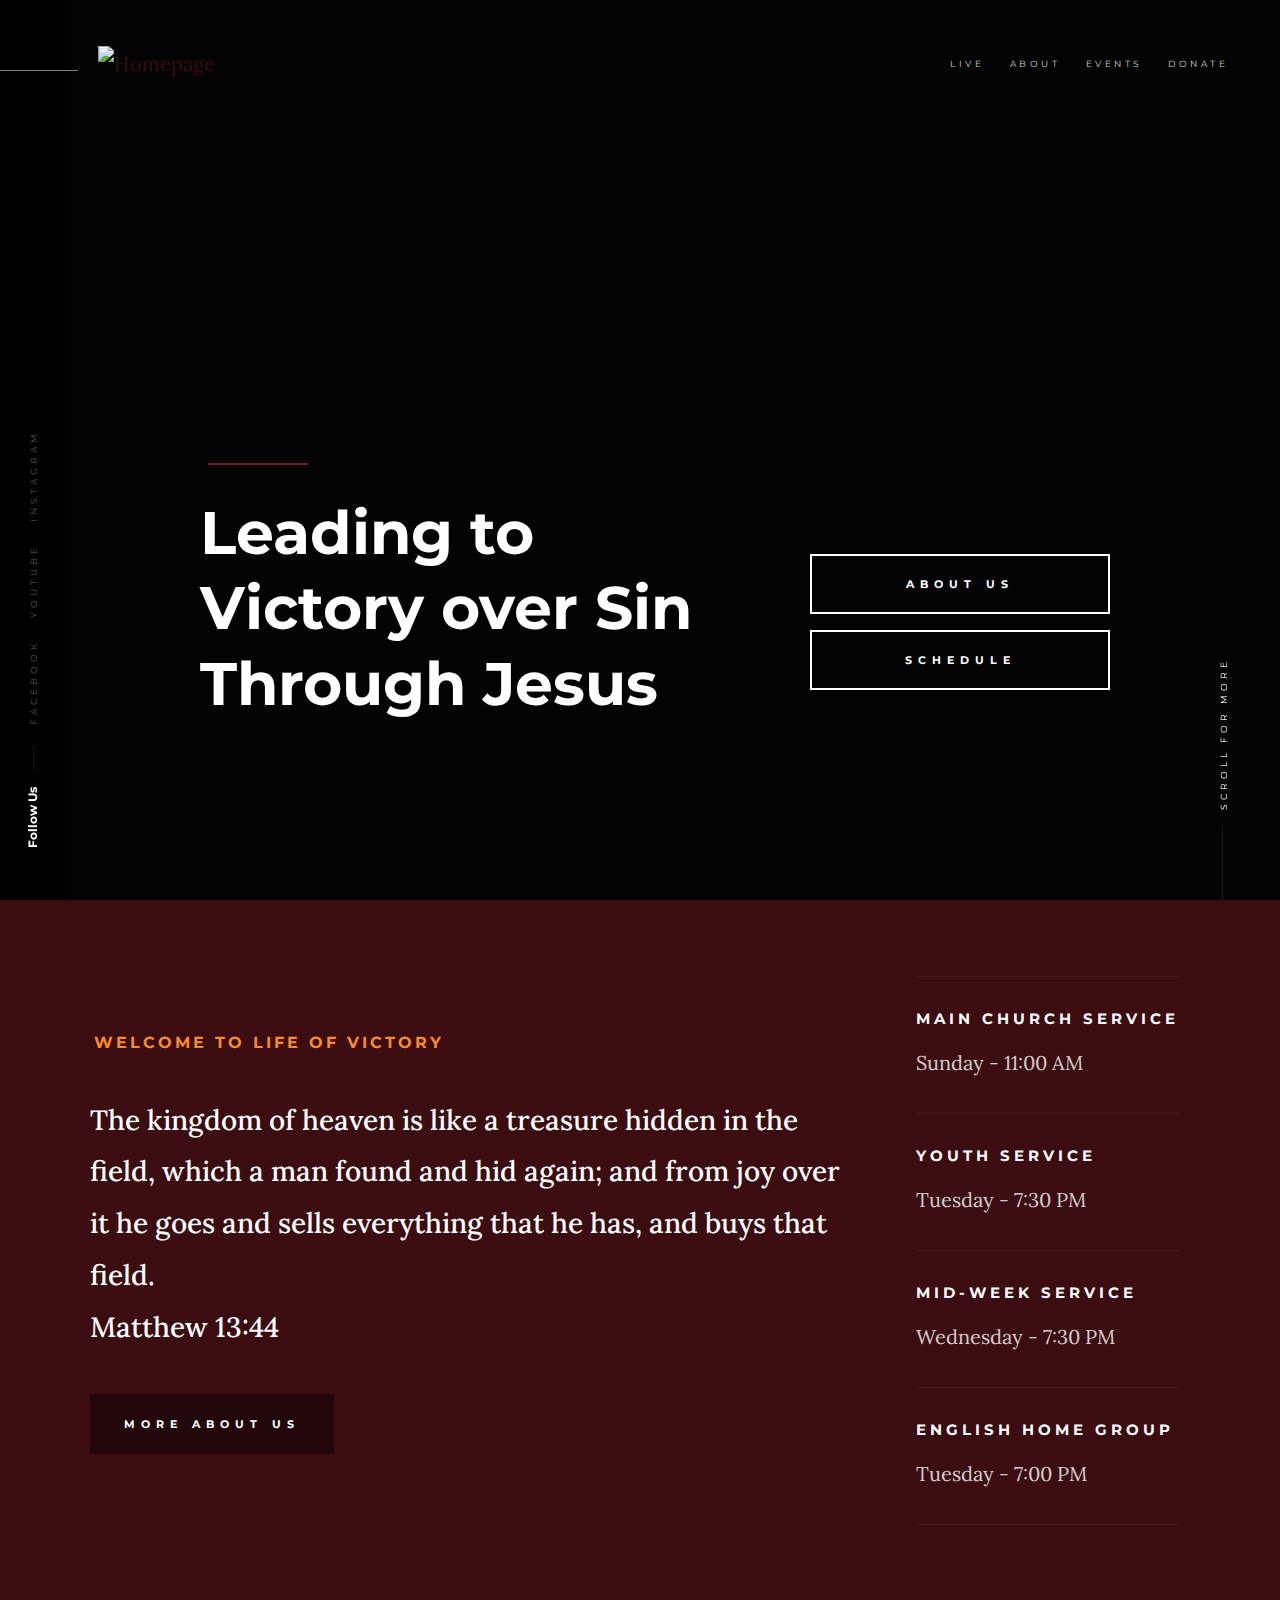
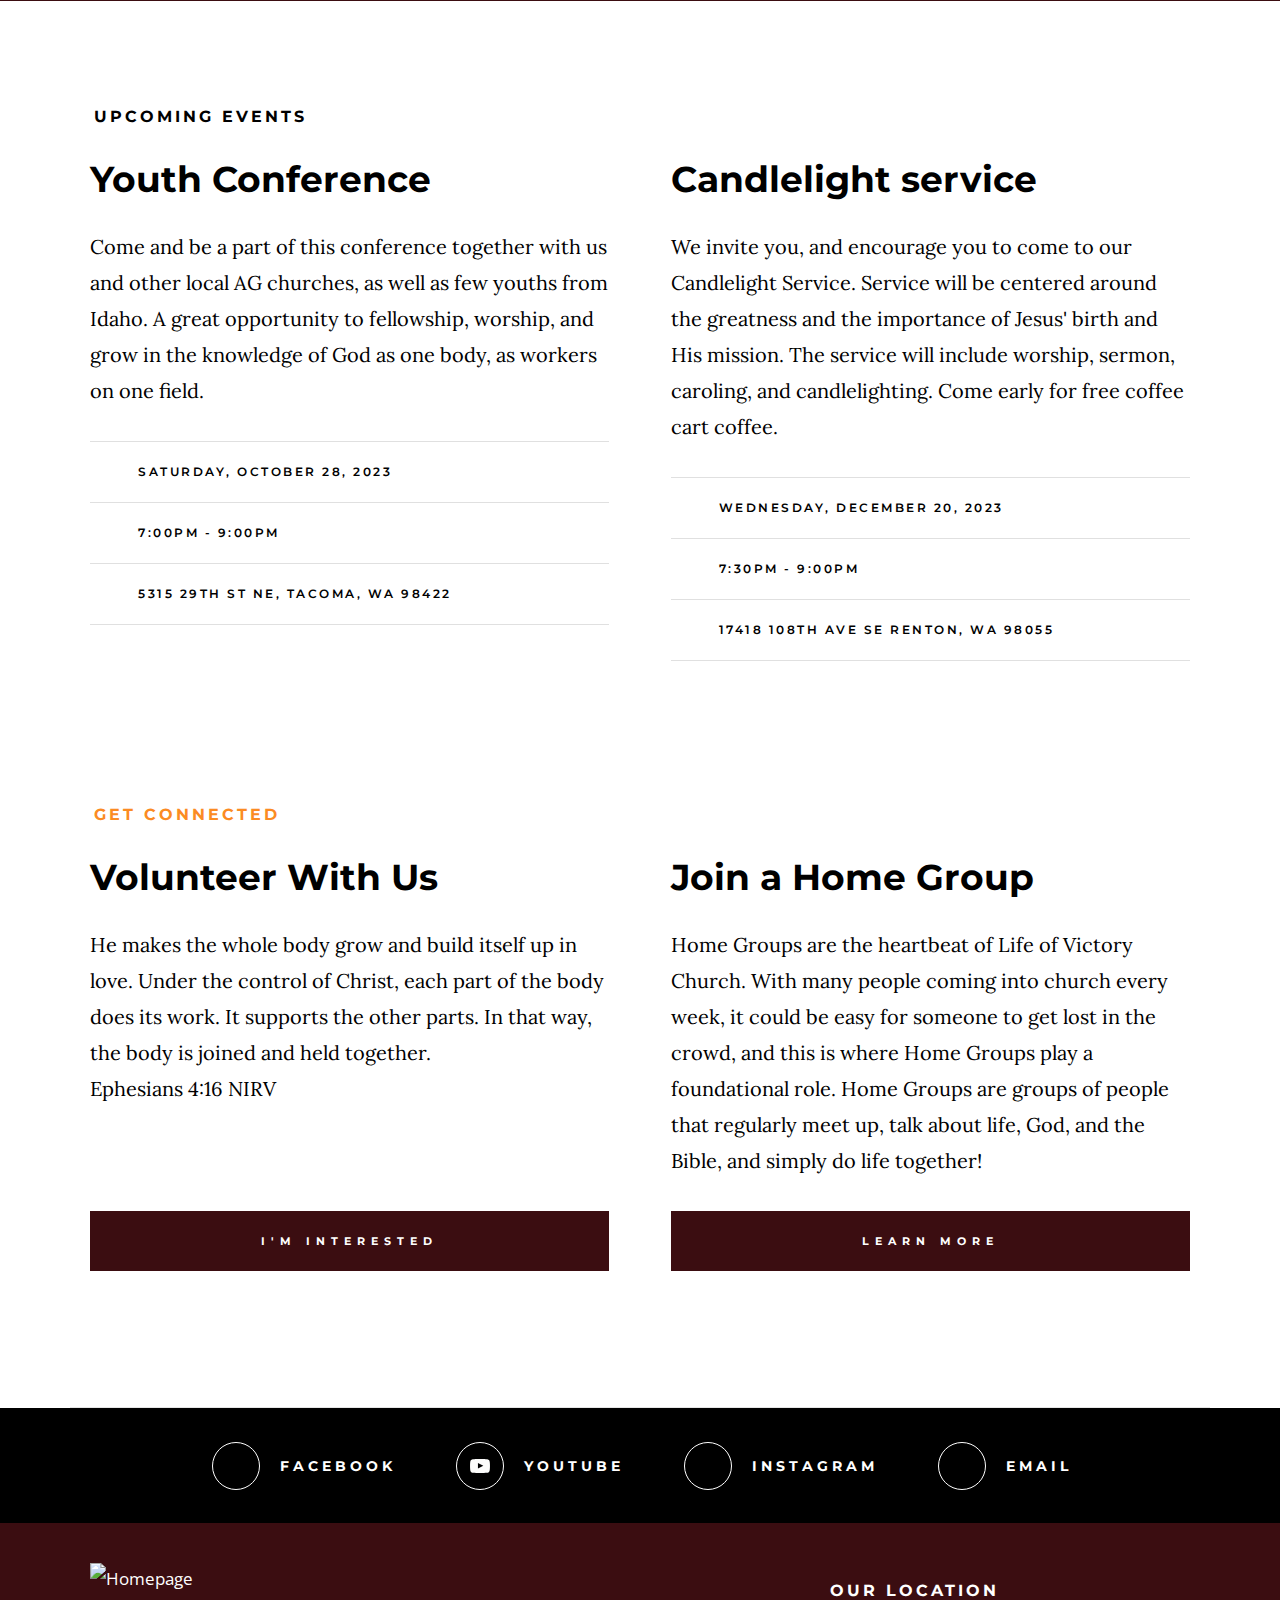
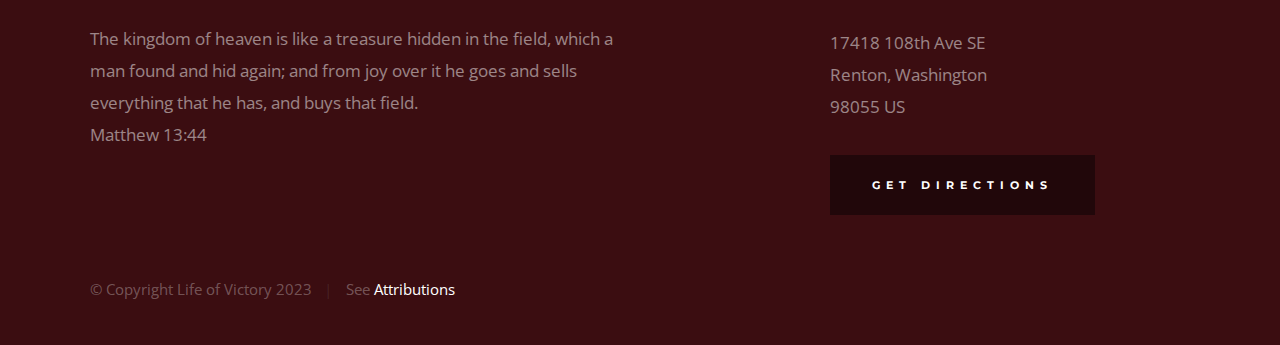
==== commit 01bc15c9: "Content Update" ====
--- a/index.html
+++ b/index.html
@@ -57,9 +57,9 @@
         <nav class="header-nav-wrap">
             <ul class="header-nav">
                 <li><a href="live" title="Live">Live</a></li>
-                <li><a href="about.html" title="About">About</a></li>
-                <li><a href="events.html" title="Services">Events</a></li>
-                <li><a href="donate.html" title="Donate">Donate</a></li>	
+                <li><a href="about" title="About">About</a></li>
+                <li><a href="events" title="Services">Events</a></li>
+                <li><a href="donate" title="Donate">Donate</a></li>	
             </ul>
         </nav>
 
@@ -123,7 +123,7 @@
                 <h3 class="subhead">Welcome to Life of Victory</h3>
                 <p class="lead">
 
-                Probably things like our values, our mission, etc. <br>
+<!--                Probably things like our values, our mission, etc. <br> -->
 				The kingdom of heaven is like a treasure hidden in the field, 
 				which a man found and hid again; and from joy over it he 
 				goes and sells everything that he has, and buys that field. <br>
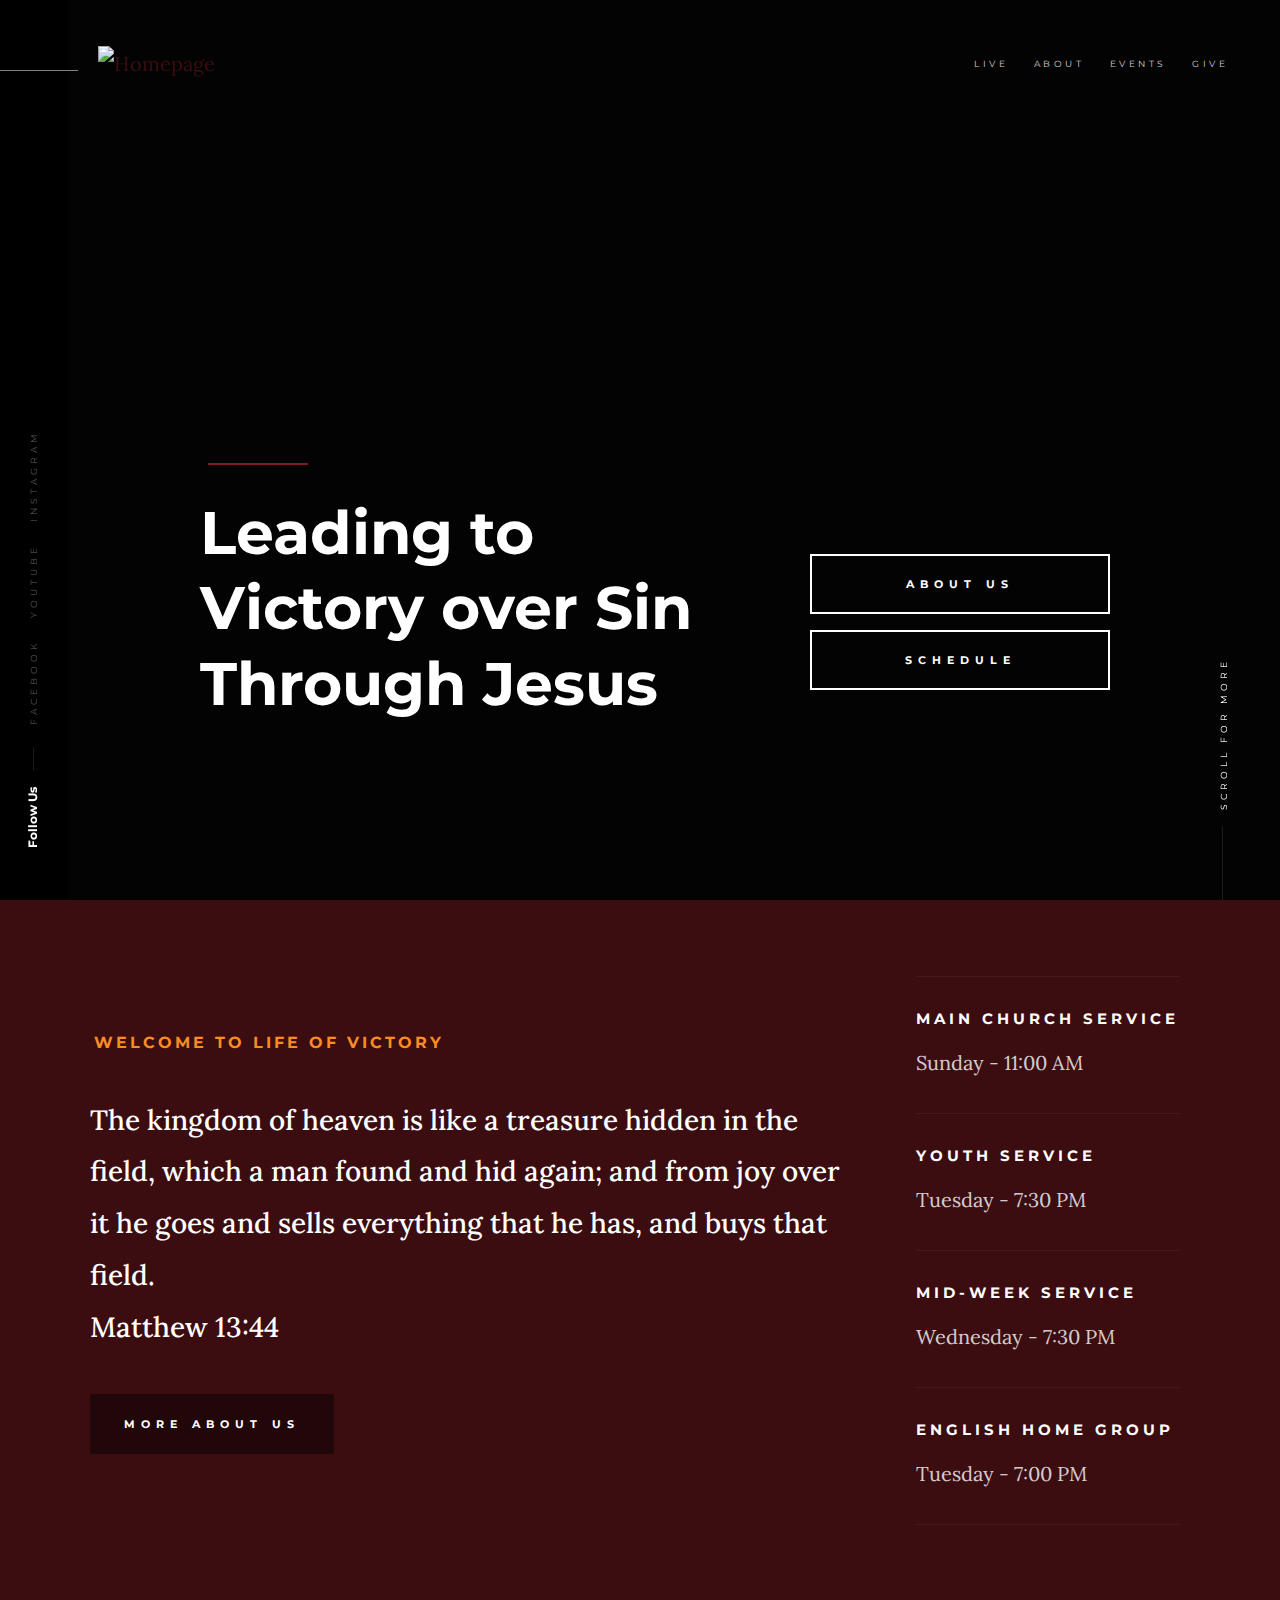
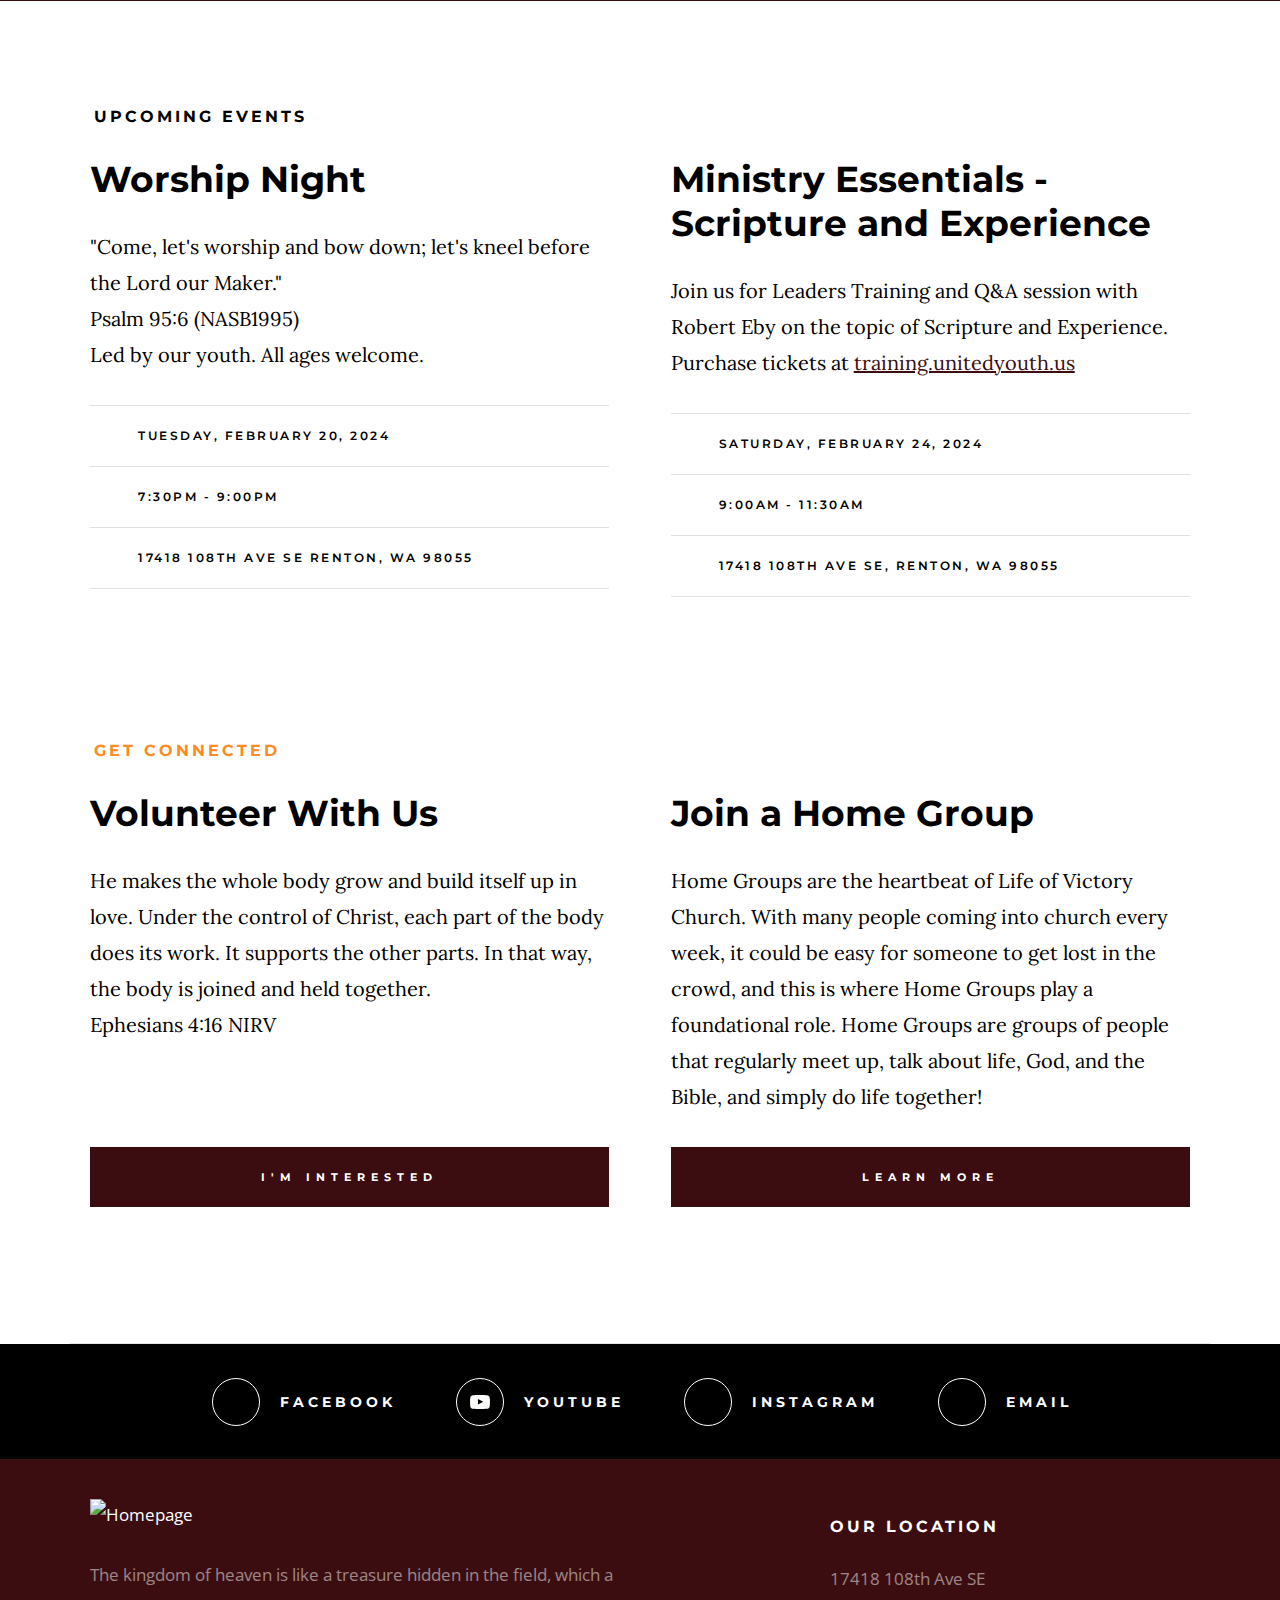
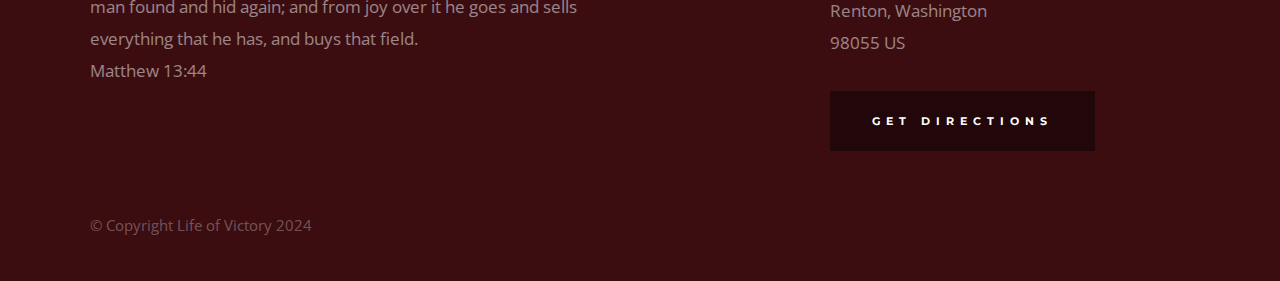
==== commit d1bee4ed: "donate -> give" ====
--- a/index.html
+++ b/index.html
@@ -59,7 +59,7 @@
                 <li><a href="live" title="Live">Live</a></li>
                 <li><a href="about" title="About">About</a></li>
                 <li><a href="events" title="Services">Events</a></li>
-                <li><a href="donate" title="Donate">Donate</a></li>	
+                <li><a href="give" title="Donate">Give</a></li>	
             </ul>
         </nav>
 
@@ -180,22 +180,8 @@
 
         <div class="row block-large-1-2 block-900-full events-list">
 <!-- Insert events under this line: -->
-            <div class="column events-list__item">
-                <h3 class="display-1 events-list__item-title">
-                    <a href="events-single.html" title="">Youth Conference</a>
-                </h3>
-                <p>
-                Come and be a part of this conference together with us and other local AG churches, 
-				as well as few youths from Idaho. A great opportunity to fellowship, worship, and 
-				grow in the knowledge of God as one body, as workers on one field. 
-                </p>
-                <ul class="events-list__meta">
-                    <li class="events-list__meta-date">Saturday, October 28, 2023</li>
-                    <li class="events-list__meta-time">7:00PM - 9:00PM</li>
-                    <li class="events-list__meta-location">5315 29th St NE, Tacoma, WA 98422</li>
-                </ul>
-            </div>
-			
+
+<!--
             <div class="column events-list__item">
                 <h3 class="display-1 events-list__item-title">
                     <a href="events-single.html" title="">Candlelight service </a>
@@ -207,10 +193,41 @@
                 </p>
                 <ul class="events-list__meta">
                     <li class="events-list__meta-date">Wednesday, December 20, 2023</li>
+                    <li class="events-list__meta-time">7:00PM - 9:00PM</li>
+                    <li class="events-list__meta-location">17418 108th Ave SE Renton, WA 98055</li>
+                </ul>
+            </div>
+-->
+			
+			    <div class="column events-list__item">
+                <h3 class="display-1 events-list__item-title">
+                    <a href="events-single.html" title="">Worship Night</a>
+                </h3>
+                <p>
+                "Come, let's worship and bow down; let's kneel before the Lord our Maker." </br>
+				Psalm 95:6 (NASB1995) </br>
+				Led by our youth. All ages welcome.
+                </p>
+                <ul class="events-list__meta">
+                    <li class="events-list__meta-date">Tuesday, February 20, 2024</li>
                     <li class="events-list__meta-time">7:30PM - 9:00PM</li>
                     <li class="events-list__meta-location">17418 108th Ave SE Renton, WA 98055</li>
                 </ul>
             </div>
+			
+            <div class="column events-list__item">
+                <h3 class="display-1 events-list__item-title">
+                    <a href="http://training.unitedyouth.us" title="">Ministry Essentials - Scripture and Experience</a>
+                </h3>
+                <p>
+                Join us for Leaders Training and Q&A session with Robert Eby on the topic of Scripture and Experience. Purchase tickets at  <a href="http://training.unitedyouth.us" title=""><u>training.unitedyouth.us</u></a>
+                </p>
+                <ul class="events-list__meta">
+                    <li class="events-list__meta-date">Saturday, February 24, 2024</li>
+                    <li class="events-list__meta-time">9:00AM - 11:30AM</li>
+                    <li class="events-list__meta-location">17418 108th Ave SE, Renton, WA 98055</li>
+                </ul>
+            </div> 
 			
 <!-- end events-list__item -->
 
@@ -426,8 +443,7 @@
 
         <div class="row footer-bottom">
             <div class="column ss-copyright">
-                <span>© Copyright Life of Victory 2023</span> 
-                <span>See <a href="attributions.html">Attributions</a></span>
+                <span>© Copyright Life of Victory 2024</span> 
             </div>
         </div> <!-- footer-bottom -->
 
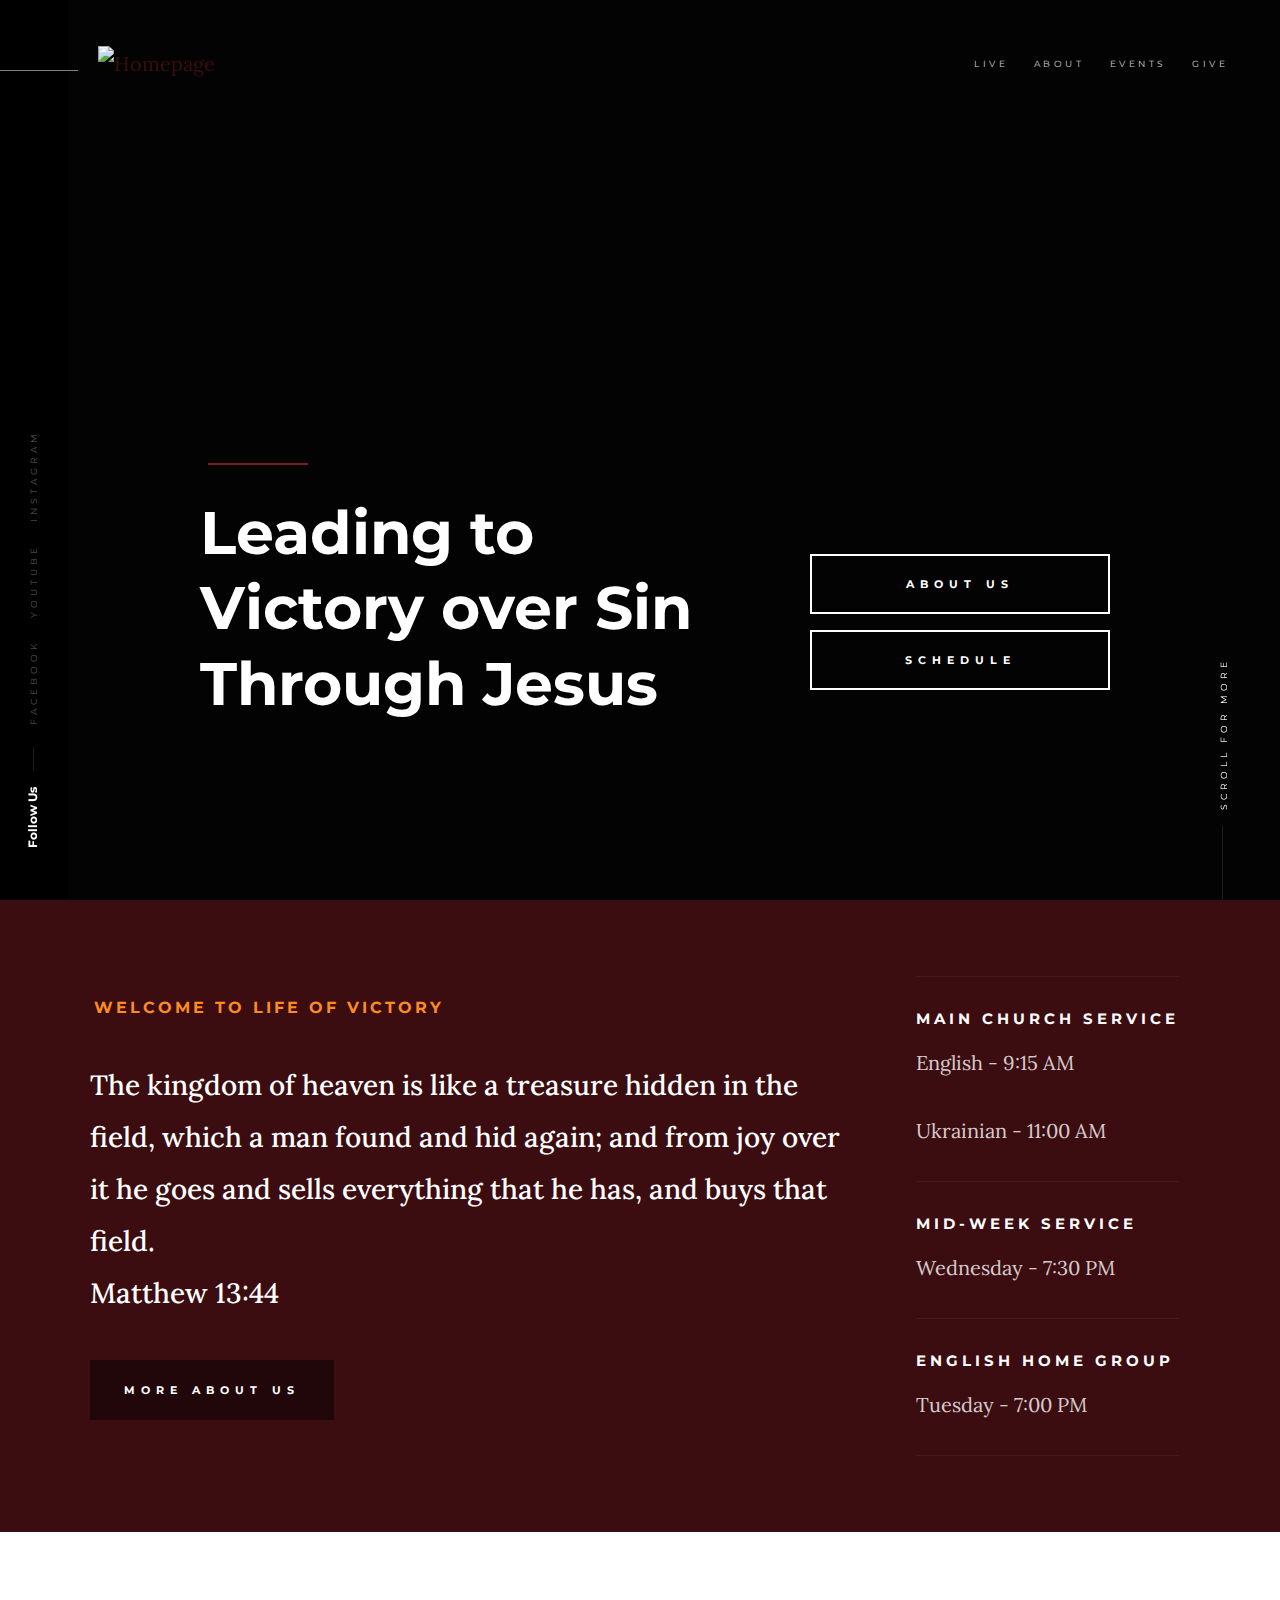
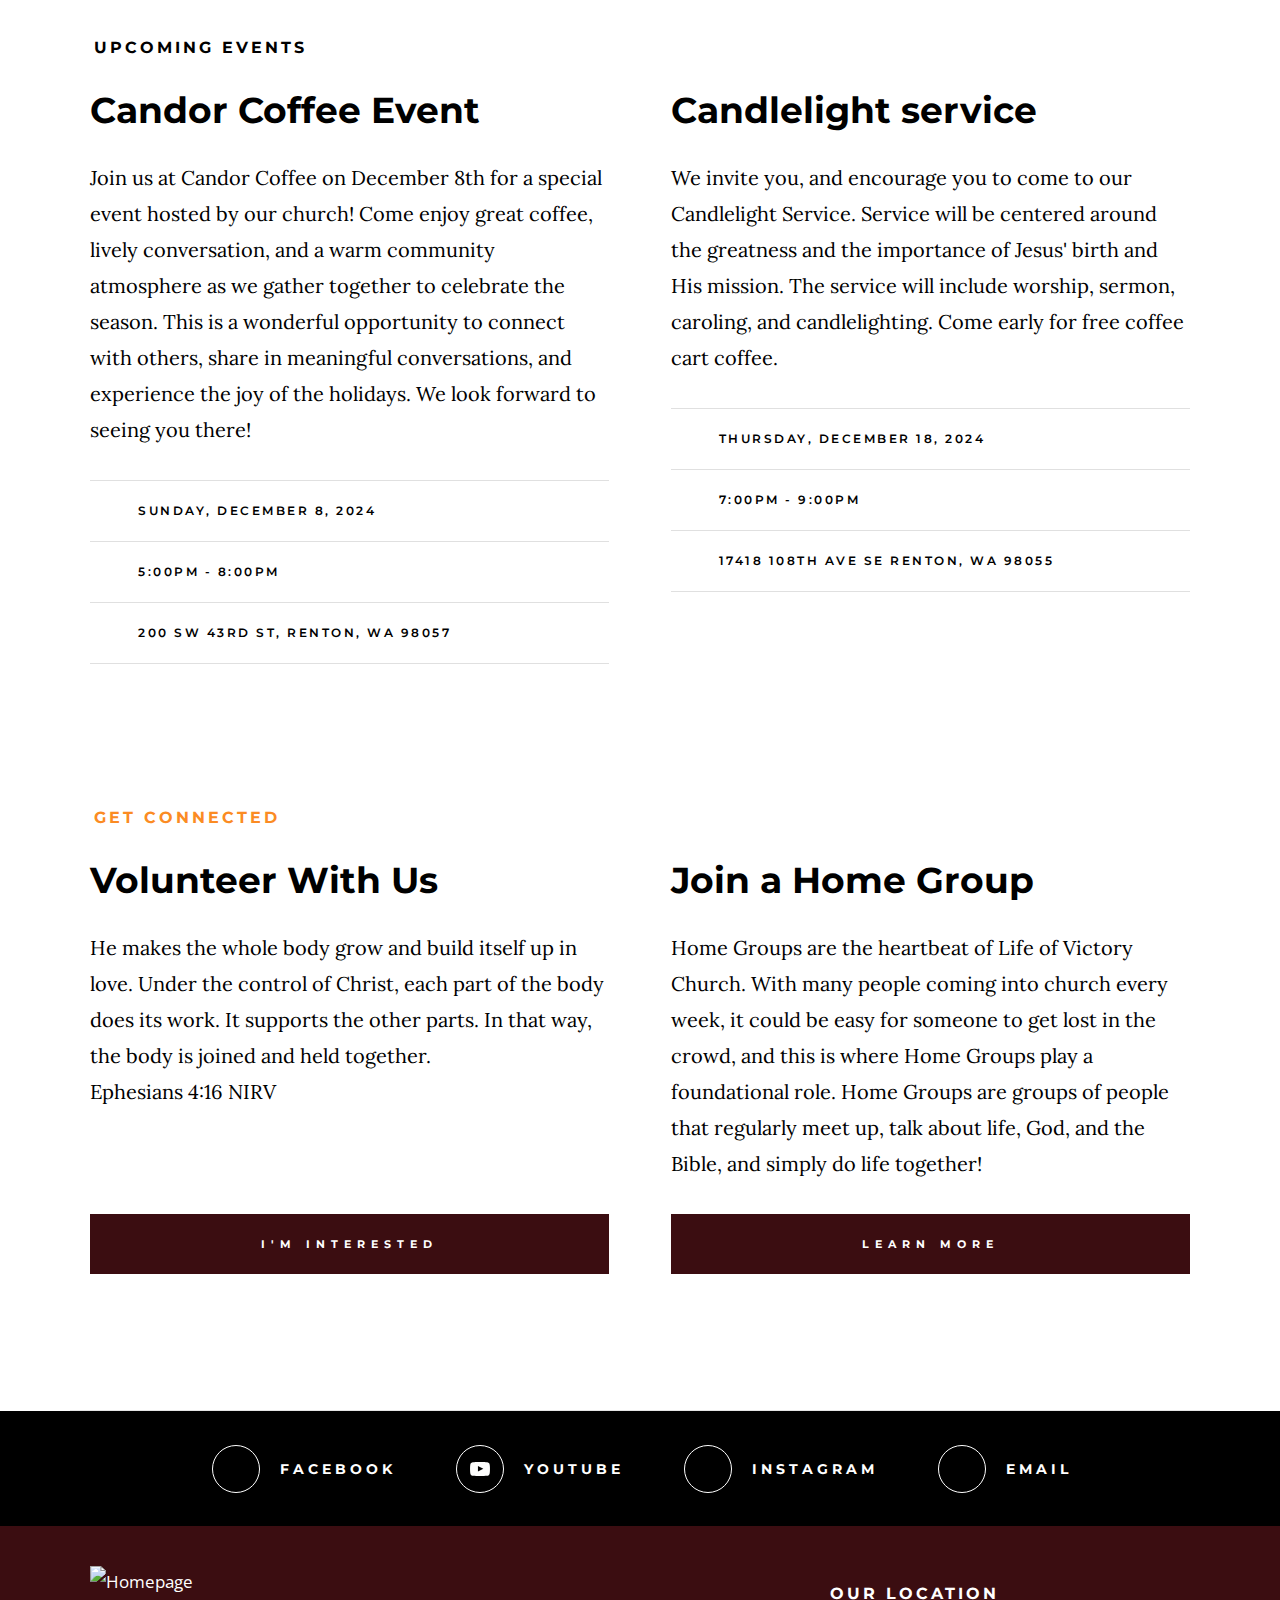
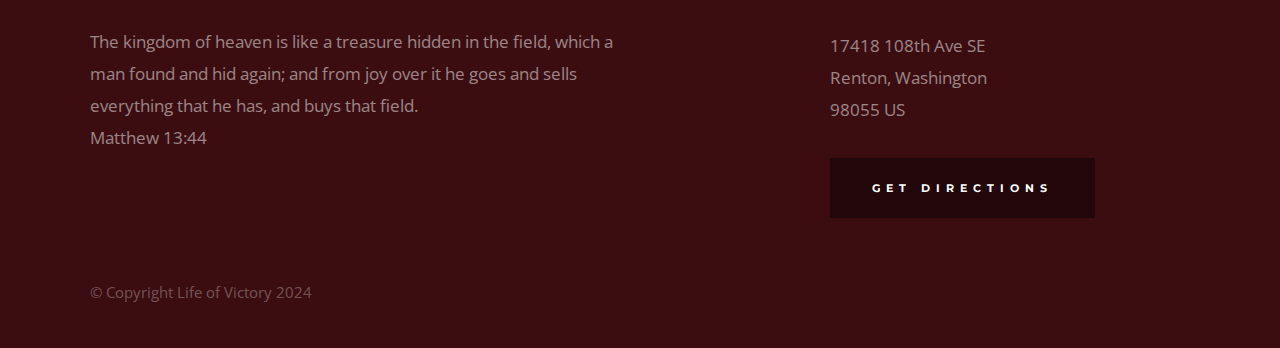
==== commit 31134e5b: "Update info on index page" ====
--- a/index.html
+++ b/index.html
@@ -137,13 +137,10 @@
                     <li>
                         <h4>Main Church Service</h4>
                         <p>
-                        Sunday - 11:00 AM<br>
-                        </p>
-                    </li>
-                    <li>
-                        <h4>Youth Service</h4>
-                        <p>
-                        Tuesday - 7:30 PM<br>
+                            English - 9:15 AM
+                        </p>
+                        <p>
+                            Ukrainian - 11:00 AM <br>
                         </p>
                     </li>
                     <li>
@@ -181,10 +178,26 @@
         <div class="row block-large-1-2 block-900-full events-list">
 <!-- Insert events under this line: -->
 
-<!--
+
             <div class="column events-list__item">
                 <h3 class="display-1 events-list__item-title">
-                    <a href="events-single.html" title="">Candlelight service </a>
+                    <a href="#" title="">Candor Coffee Event</a>
+                </h3>
+                <p>
+                    Join us at Candor Coffee on December 8th for a special event hosted by our church! 
+                    Come enjoy great coffee, lively conversation, and a warm community atmosphere as we gather together to celebrate the season. 
+                    This is a wonderful opportunity to connect with others, share in meaningful conversations, and experience the joy of the holidays. We look forward to seeing you there!
+                </p>
+                <ul class="events-list__meta">
+                    <li class="events-list__meta-date">Sunday, December 8, 2024</li>
+                    <li class="events-list__meta-time">5:00PM - 8:00PM</li>
+                    <li class="events-list__meta-location">200 SW 43rd St, Renton, WA 98057</li>
+                </ul>
+            </div>
+
+            <div class="column events-list__item">
+                <h3 class="display-1 events-list__item-title">
+                    <a href="#" title="">Candlelight service </a>
                 </h3>
                 <p>
                 We invite you, and encourage you to come to our Candlelight Service. Service will be centered around the 
@@ -192,42 +205,13 @@
 				worship, sermon, caroling, and candlelighting. Come early for free coffee cart coffee. 
                 </p>
                 <ul class="events-list__meta">
-                    <li class="events-list__meta-date">Wednesday, December 20, 2023</li>
+                    <li class="events-list__meta-date">Thursday, December 18, 2024</li>
                     <li class="events-list__meta-time">7:00PM - 9:00PM</li>
                     <li class="events-list__meta-location">17418 108th Ave SE Renton, WA 98055</li>
                 </ul>
             </div>
--->
-			
-			    <div class="column events-list__item">
-                <h3 class="display-1 events-list__item-title">
-                    <a href="events-single.html" title="">Worship Night</a>
-                </h3>
-                <p>
-                "Come, let's worship and bow down; let's kneel before the Lord our Maker." </br>
-				Psalm 95:6 (NASB1995) </br>
-				Led by our youth. All ages welcome.
-                </p>
-                <ul class="events-list__meta">
-                    <li class="events-list__meta-date">Tuesday, February 20, 2024</li>
-                    <li class="events-list__meta-time">7:30PM - 9:00PM</li>
-                    <li class="events-list__meta-location">17418 108th Ave SE Renton, WA 98055</li>
-                </ul>
-            </div>
-			
-            <div class="column events-list__item">
-                <h3 class="display-1 events-list__item-title">
-                    <a href="http://training.unitedyouth.us" title="">Ministry Essentials - Scripture and Experience</a>
-                </h3>
-                <p>
-                Join us for Leaders Training and Q&A session with Robert Eby on the topic of Scripture and Experience. Purchase tickets at  <a href="http://training.unitedyouth.us" title=""><u>training.unitedyouth.us</u></a>
-                </p>
-                <ul class="events-list__meta">
-                    <li class="events-list__meta-date">Saturday, February 24, 2024</li>
-                    <li class="events-list__meta-time">9:00AM - 11:30AM</li>
-                    <li class="events-list__meta-location">17418 108th Ave SE, Renton, WA 98055</li>
-                </ul>
-            </div> 
+
+            
 			
 <!-- end events-list__item -->
 
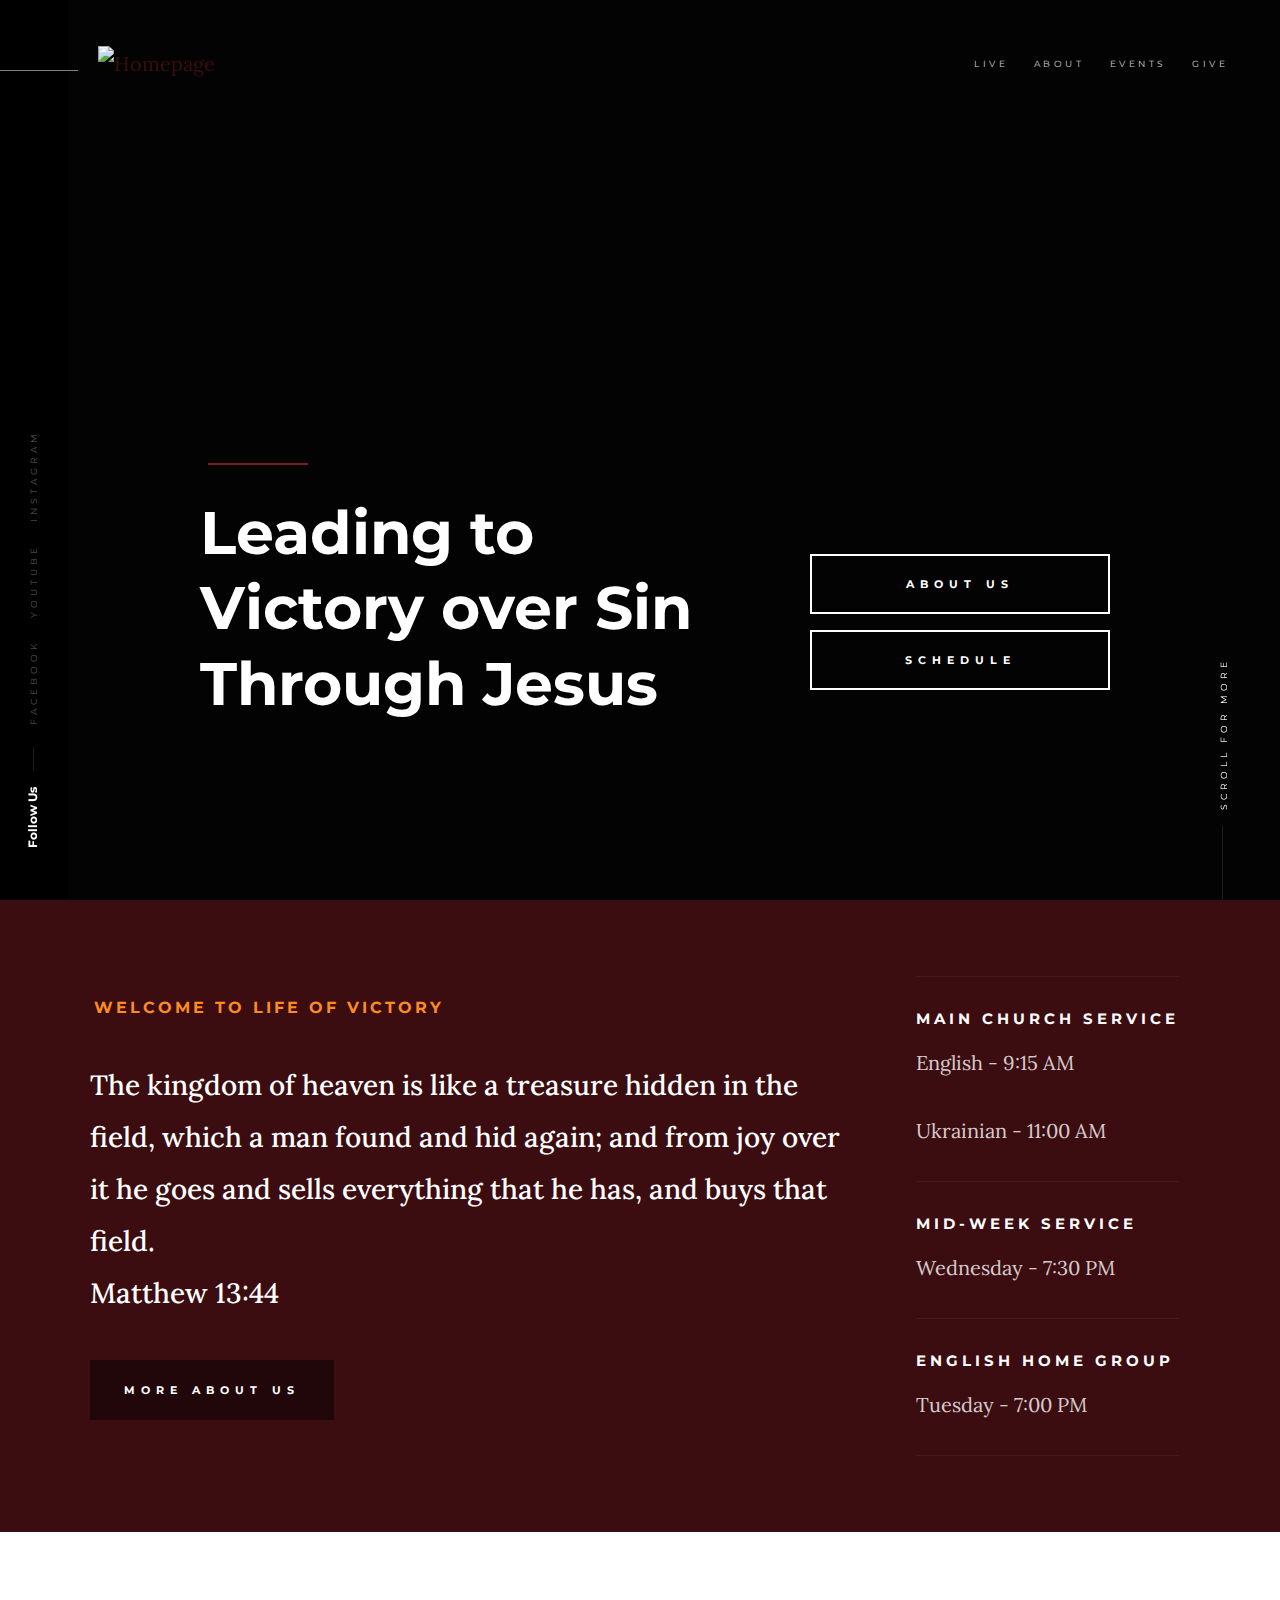
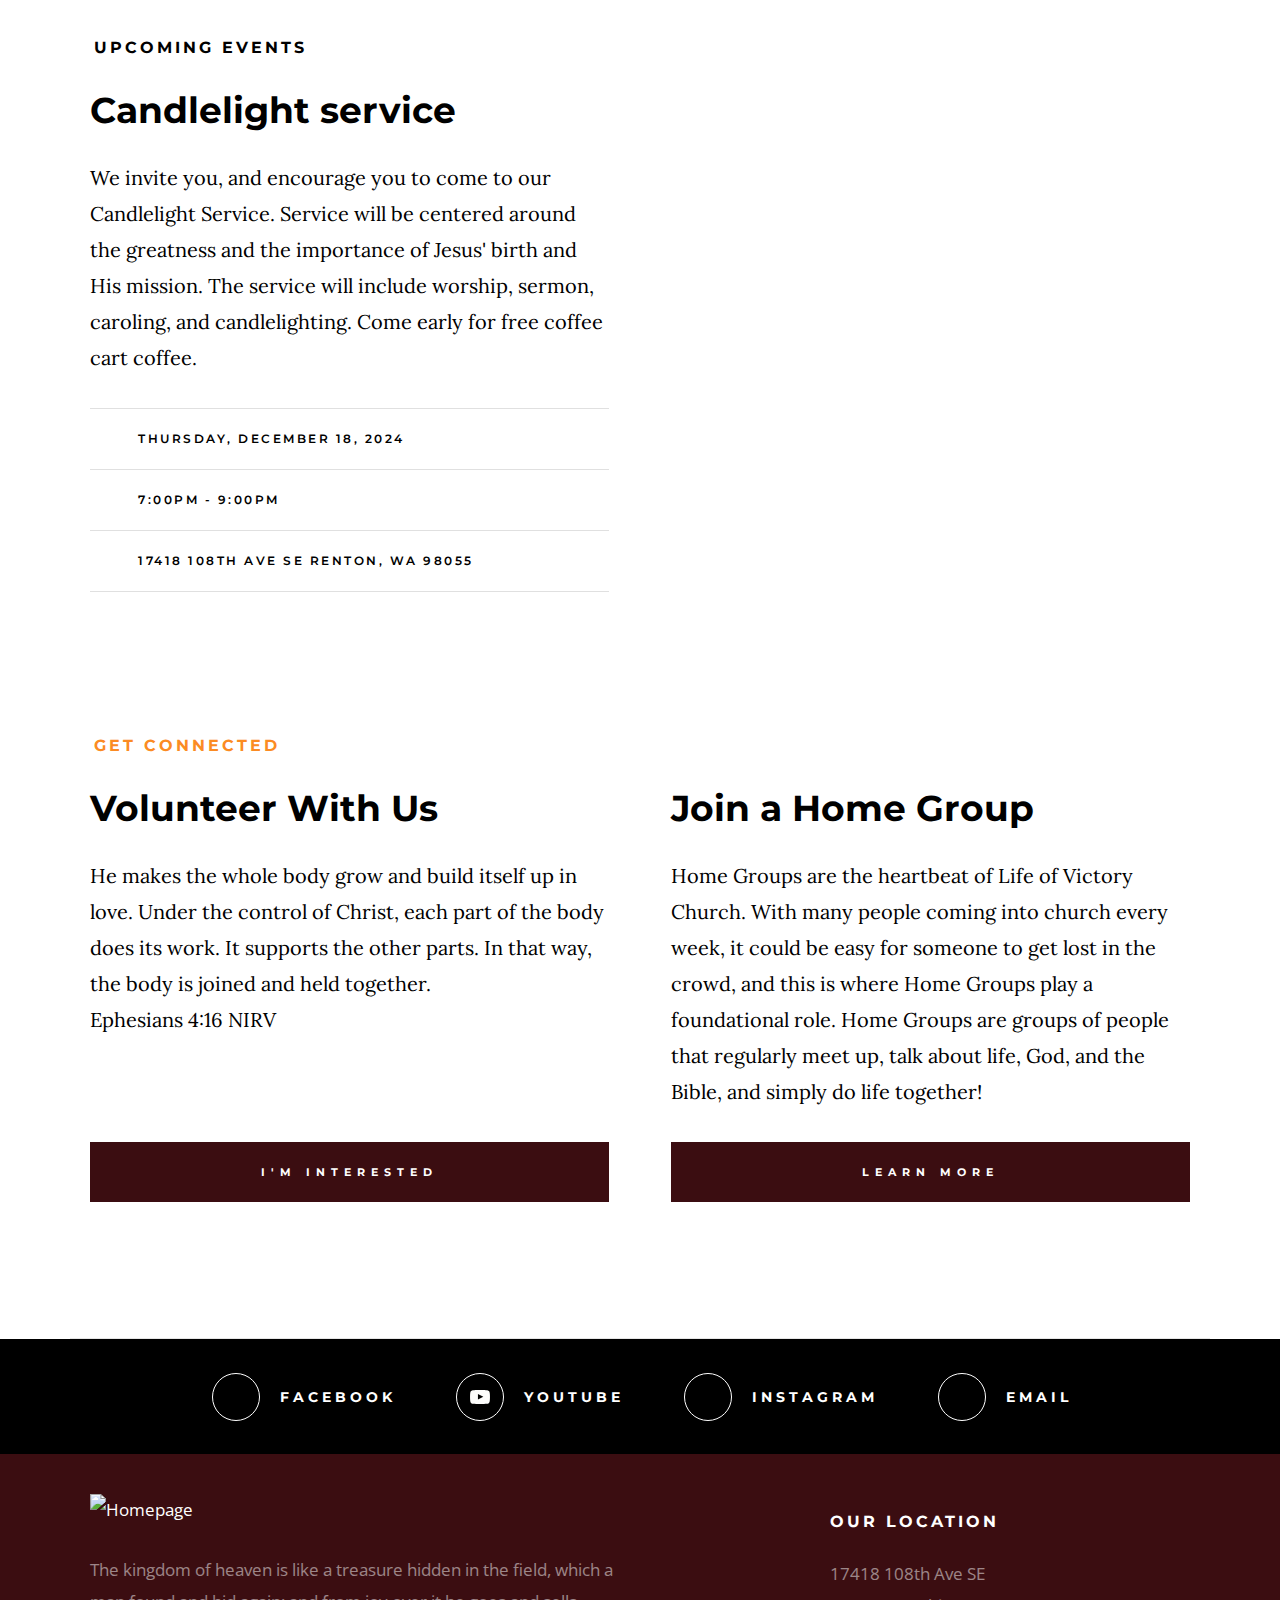
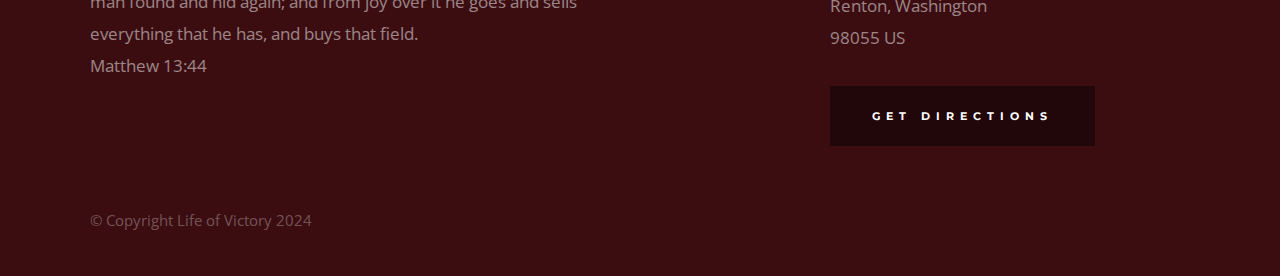
==== commit 207b1172: "removed Candor Coffee Event" ====
--- a/index.html
+++ b/index.html
@@ -1,12 +1,14 @@
 <!DOCTYPE html>
 <html class="no-js" lang="en">
+
 <head>
 
     <!--- basic page needs
     ================================================== -->
     <meta charset="utf-8">
     <title>Life Of Victory</title>
-    <meta name="description" content="Protestant church in Renton. Part of Assemblies of God. Sunday Services at 11 AM.">
+    <meta name="description"
+        content="Protestant church in Renton. Part of Assemblies of God. Sunday Services at 11 AM.">
     <meta name="author" content="">
 
     <!-- mobile specific metas
@@ -27,7 +29,7 @@
     <link rel="apple-touch-icon" sizes="180x180" href="apple-touch-icon.png">
     <link rel="icon" type="image/png" sizes="32x32" href="favicon-32x32.png">
     <link rel="icon" type="image/png" sizes="16x16" href="favicon-16x16.png">
-    <link rel="manifest" href="site.webmanifest"> 
+    <link rel="manifest" href="site.webmanifest">
 
 </head>
 
@@ -59,7 +61,7 @@
                 <li><a href="live" title="Live">Live</a></li>
                 <li><a href="about" title="About">About</a></li>
                 <li><a href="events" title="Services">Events</a></li>
-                <li><a href="give" title="Donate">Give</a></li>	
+                <li><a href="give" title="Donate">Give</a></li>
             </ul>
         </nav>
 
@@ -70,7 +72,8 @@
 
     <!-- hero (landing page, the first block you see)
     ================================================== -->
-    <section class="s-hero" data-parallax="scroll" data-image-src="images/congregation.jpg" data-natural-width=3000 data-natural-height=2000 data-position-y=center>
+    <section class="s-hero" data-parallax="scroll" data-image-src="images/congregation.jpg" data-natural-width=3000
+        data-natural-height=2000 data-position-y=center>
 
         <div class="hero-left-bar"></div>
 
@@ -78,14 +81,14 @@
 
             <div class="column large-full hero-content__text">
                 <h1>
-                    Leading to  <br>
-                    Victory over Sin <br> 
+                    Leading to <br>
+                    Victory over Sin <br>
                     Through Jesus
                 </h1>
 
                 <div class="hero-content__buttons">
-	                <a href="#about" class="btn btn--stroke smoothscroll">About Us</a>
-					<a href="#sched" class="btn btn--stroke smoothscroll">Schedule</a>
+                    <a href="#about" class="btn btn--stroke smoothscroll">About Us</a>
+                    <a href="#sched" class="btn btn--stroke smoothscroll">Schedule</a>
                 </div>
             </div> <!-- end hero-content__text -->
 
@@ -123,41 +126,41 @@
                 <h3 class="subhead">Welcome to Life of Victory</h3>
                 <p class="lead">
 
-<!--                Probably things like our values, our mission, etc. <br> -->
-				The kingdom of heaven is like a treasure hidden in the field, 
-				which a man found and hid again; and from joy over it he 
-				goes and sells everything that he has, and buys that field. <br>
-				Matthew 13:44
+                    <!--                Probably things like our values, our mission, etc. <br> -->
+                    The kingdom of heaven is like a treasure hidden in the field,
+                    which a man found and hid again; and from joy over it he
+                    goes and sells everything that he has, and buys that field. <br>
+                    Matthew 13:44
                 </p>
                 <a href="about.html" class="btn btn--primary btn--about">More About Us</a>
             </div>
-<section id="sched" style="max-width: 400px;">
-            <div class="column medium-full">
-                <ul class="about-sched">
-                    <li>
-                        <h4>Main Church Service</h4>
-                        <p>
-                            English - 9:15 AM
-                        </p>
-                        <p>
-                            Ukrainian - 11:00 AM <br>
-                        </p>
-                    </li>
-                    <li>
-                        <h4>Mid-week Service</h4>
-                        <p>
-                        Wednesday - 7:30 PM <br>
-                        </p>
-                    </li>
-                    </li>
-                    <li>
-                        <h4>English Home Group</h4>
-                        <p>
-                        Tuesday - 7:00 PM <br>
-                        </p>
-                    </li>
-                </ul> <!-- end about-sched-->
-            </div>
+            <section id="sched" style="max-width: 400px;">
+                <div class="column medium-full">
+                    <ul class="about-sched">
+                        <li>
+                            <h4>Main Church Service</h4>
+                            <p>
+                                English - 9:15 AM
+                            </p>
+                            <p>
+                                Ukrainian - 11:00 AM <br>
+                            </p>
+                        </li>
+                        <li>
+                            <h4>Mid-week Service</h4>
+                            <p>
+                                Wednesday - 7:30 PM <br>
+                            </p>
+                        </li>
+                        </li>
+                        <li>
+                            <h4>English Home Group</h4>
+                            <p>
+                                Tuesday - 7:00 PM <br>
+                            </p>
+                        </li>
+                    </ul> <!-- end about-sched-->
+                </div>
 
         </div> <!-- end about-content -->
 
@@ -176,33 +179,17 @@
         </div> <!-- end event-header -->
 
         <div class="row block-large-1-2 block-900-full events-list">
-<!-- Insert events under this line: -->
-
-
-            <div class="column events-list__item">
-                <h3 class="display-1 events-list__item-title">
-                    <a href="#" title="">Candor Coffee Event</a>
-                </h3>
-                <p>
-                    Join us at Candor Coffee on December 8th for a special event hosted by our church! 
-                    Come enjoy great coffee, lively conversation, and a warm community atmosphere as we gather together to celebrate the season. 
-                    This is a wonderful opportunity to connect with others, share in meaningful conversations, and experience the joy of the holidays. We look forward to seeing you there!
-                </p>
-                <ul class="events-list__meta">
-                    <li class="events-list__meta-date">Sunday, December 8, 2024</li>
-                    <li class="events-list__meta-time">5:00PM - 8:00PM</li>
-                    <li class="events-list__meta-location">200 SW 43rd St, Renton, WA 98057</li>
-                </ul>
-            </div>
+            <!-- Insert events under this line: -->
 
             <div class="column events-list__item">
                 <h3 class="display-1 events-list__item-title">
                     <a href="#" title="">Candlelight service </a>
                 </h3>
                 <p>
-                We invite you, and encourage you to come to our Candlelight Service. Service will be centered around the 
-				greatness and the importance of Jesus' birth and His mission. The service will include 
-				worship, sermon, caroling, and candlelighting. Come early for free coffee cart coffee. 
+                    We invite you, and encourage you to come to our Candlelight Service. Service will be centered around
+                    the
+                    greatness and the importance of Jesus' birth and His mission. The service will include
+                    worship, sermon, caroling, and candlelighting. Come early for free coffee cart coffee.
                 </p>
                 <ul class="events-list__meta">
                     <li class="events-list__meta-date">Thursday, December 18, 2024</li>
@@ -211,9 +198,9 @@
                 </ul>
             </div>
 
-            
-			
-<!-- end events-list__item -->
+
+
+            <!-- end events-list__item -->
 
             <!-- <div class="column events-list__item">
                 <h3 class="display-1 events-list__item-title">
@@ -253,8 +240,8 @@
         </div> <!-- end events-list -->
 
     </section> <!-- end s-events -->
-    
-	<!-- connect
+
+    <!-- connect
     ================================================== -->
     <section class="s-connect">
         <div class="row events-header">
@@ -267,10 +254,10 @@
             <div class="column large-half tab-full">
                 <h3 class="display-1">Volunteer With Us</h3>
                 <p>
-                He makes the whole body grow and build itself up in love. Under 
-				the control of Christ, each part of the body does its work. It 
-				supports the other parts. In that way, the body is joined and held together. <br>
-				Ephesians 4:16 NIRV
+                    He makes the whole body grow and build itself up in love. Under
+                    the control of Christ, each part of the body does its work. It
+                    supports the other parts. In that way, the body is joined and held together. <br>
+                    Ephesians 4:16 NIRV
                 </p>
 
                 <a href="volunteer.html" class="btn btn--primary h-full-width">I'm Interested</a>
@@ -278,11 +265,11 @@
             <div class="column large-half tab-full">
                 <h3 class="display-1">Join a Home Group</h3>
                 <p>
-                Home Groups are the heartbeat of Life of Victory Church. With many people coming into church every
-				week, it could be easy for someone to get lost in the crowd, and this is where Home Groups play a
-				foundational role. Home Groups are groups of people that regularly meet up, talk about life, God,
-				and the Bible, and simply do life together!
-				<!--Let us hold fast the confession of our hope without wavering, 
+                    Home Groups are the heartbeat of Life of Victory Church. With many people coming into church every
+                    week, it could be easy for someone to get lost in the crowd, and this is where Home Groups play a
+                    foundational role. Home Groups are groups of people that regularly meet up, talk about life, God,
+                    and the Bible, and simply do life together!
+                    <!--Let us hold fast the confession of our hope without wavering, 
 				for He who promised is faithful; and let us consider how to stimulate 
 				one another to love and good deeds, not forsaking our own assembling 
 				together, as is the habit of some, but encouraging one another; and 
@@ -335,15 +322,15 @@
                     </ul>
                 </div>
             </div> <!-- end column -->
-            
-        </div> <!-- series-content -->
+
+    </div> <!-- series-content -->
 
     </section> <!-- end s-series -->
 
     <!-- Social
     ================================================== -->
     <section class="s-social">
-            
+
         <div class="row social-content">
             <div class="column">
                 <ul class="social-list">
@@ -388,12 +375,12 @@
                     <a class="site-footer-logo" href="index.html">
                         <img src="images/lovLogo.svg" alt="Homepage">
                     </a>
-                </div>  <!-- footer-logo -->
-                <p>
-				The kingdom of heaven is like a treasure hidden in the field, 
-				which a man found and hid again; and from joy over it he 
-				goes and sells everything that he has, and buys that field. <br>
-				Matthew 13:44
+                </div> <!-- footer-logo -->
+                <p>
+                    The kingdom of heaven is like a treasure hidden in the field,
+                    which a man found and hid again; and from joy over it he
+                    goes and sells everything that he has, and buys that field. <br>
+                    Matthew 13:44
                 </p>
             </div>
             <div class="column tab-full" style="max-width: 400px;">
@@ -401,13 +388,14 @@
                     <div class="column medium-full">
                         <h4 class="h6">Our Location</h4>
                         <p>
-                        17418 108th Ave SE <br>
-                        Renton, Washington <br>
-                        98055 US <!-- I'll need to move this to the right a b it more later -->
+                            17418 108th Ave SE <br>
+                            Renton, Washington <br>
+                            98055 US <!-- I'll need to move this to the right a b it more later -->
                         </p>
-        
+
                         <p>
-                        <a href="https://maps.app.goo.gl/Znu6bieFxvWoBNvF9" target="_blank" class="btn btn--footer">Get Directions</a>
+                            <a href="https://maps.app.goo.gl/Znu6bieFxvWoBNvF9" target="_blank"
+                                class="btn btn--footer">Get Directions</a>
                         </p>
                     </div>
                     <!--<div class="column large-5 medium-full">
@@ -427,13 +415,15 @@
 
         <div class="row footer-bottom">
             <div class="column ss-copyright">
-                <span>© Copyright Life of Victory 2024</span> 
+                <span>© Copyright Life of Victory 2024</span>
             </div>
         </div> <!-- footer-bottom -->
 
         <div class="ss-go-top">
             <a class="smoothscroll" title="Back to Top" href="#top">
-                <svg xmlns="http://www.w3.org/2000/svg" width="24" height="24" viewBox="0 0 24 24"><path d="M12 0l8 9h-6v15h-4v-15h-6z"/></svg>
+                <svg xmlns="http://www.w3.org/2000/svg" width="24" height="24" viewBox="0 0 24 24">
+                    <path d="M12 0l8 9h-6v15h-4v-15h-6z" />
+                </svg>
             </a>
         </div> <!-- ss-go-top -->
 
@@ -446,4 +436,4 @@
     <script src="js/plugins.js"></script>
     <script src="js/main.js"></script>
 
-</body>
+</body>--- a/css/main.css
+++ b/css/main.css
@@ -1822,7 +1822,7 @@
   height: 1px;
   width: 9rem;
   position: absolute;
-  top: 67%;
+  top: 66.6%;
   left: -11rem;
 }
 
@@ -3346,7 +3346,7 @@
   background-color: #121212;
   background-repeat: no-repeat;
   background-size: cover;
-  background-position: center;
+  background-position: top;
   position: relative;
 }
 
@@ -3581,6 +3581,7 @@
   }
 
 }
+/*LoV additions: */
 /* Live Video container: */
 .video-container {
   position: relative;
@@ -3595,5 +3596,19 @@
   width: 100%;
   height: 100%;
 }
-
+/*map container */
+.map-container {
+  position: relative;
+  width: 100%;
+  height: 0;
+  padding-bottom: 56.25%; /* 9/16 * 100% */
+}
+
+.map-container iframe {
+  position: absolute;
+  top: 0;
+  left: 0;
+  width: 100%;
+  height: 100%;
+}
 /*# sourceMappingURL=main.css.map */
